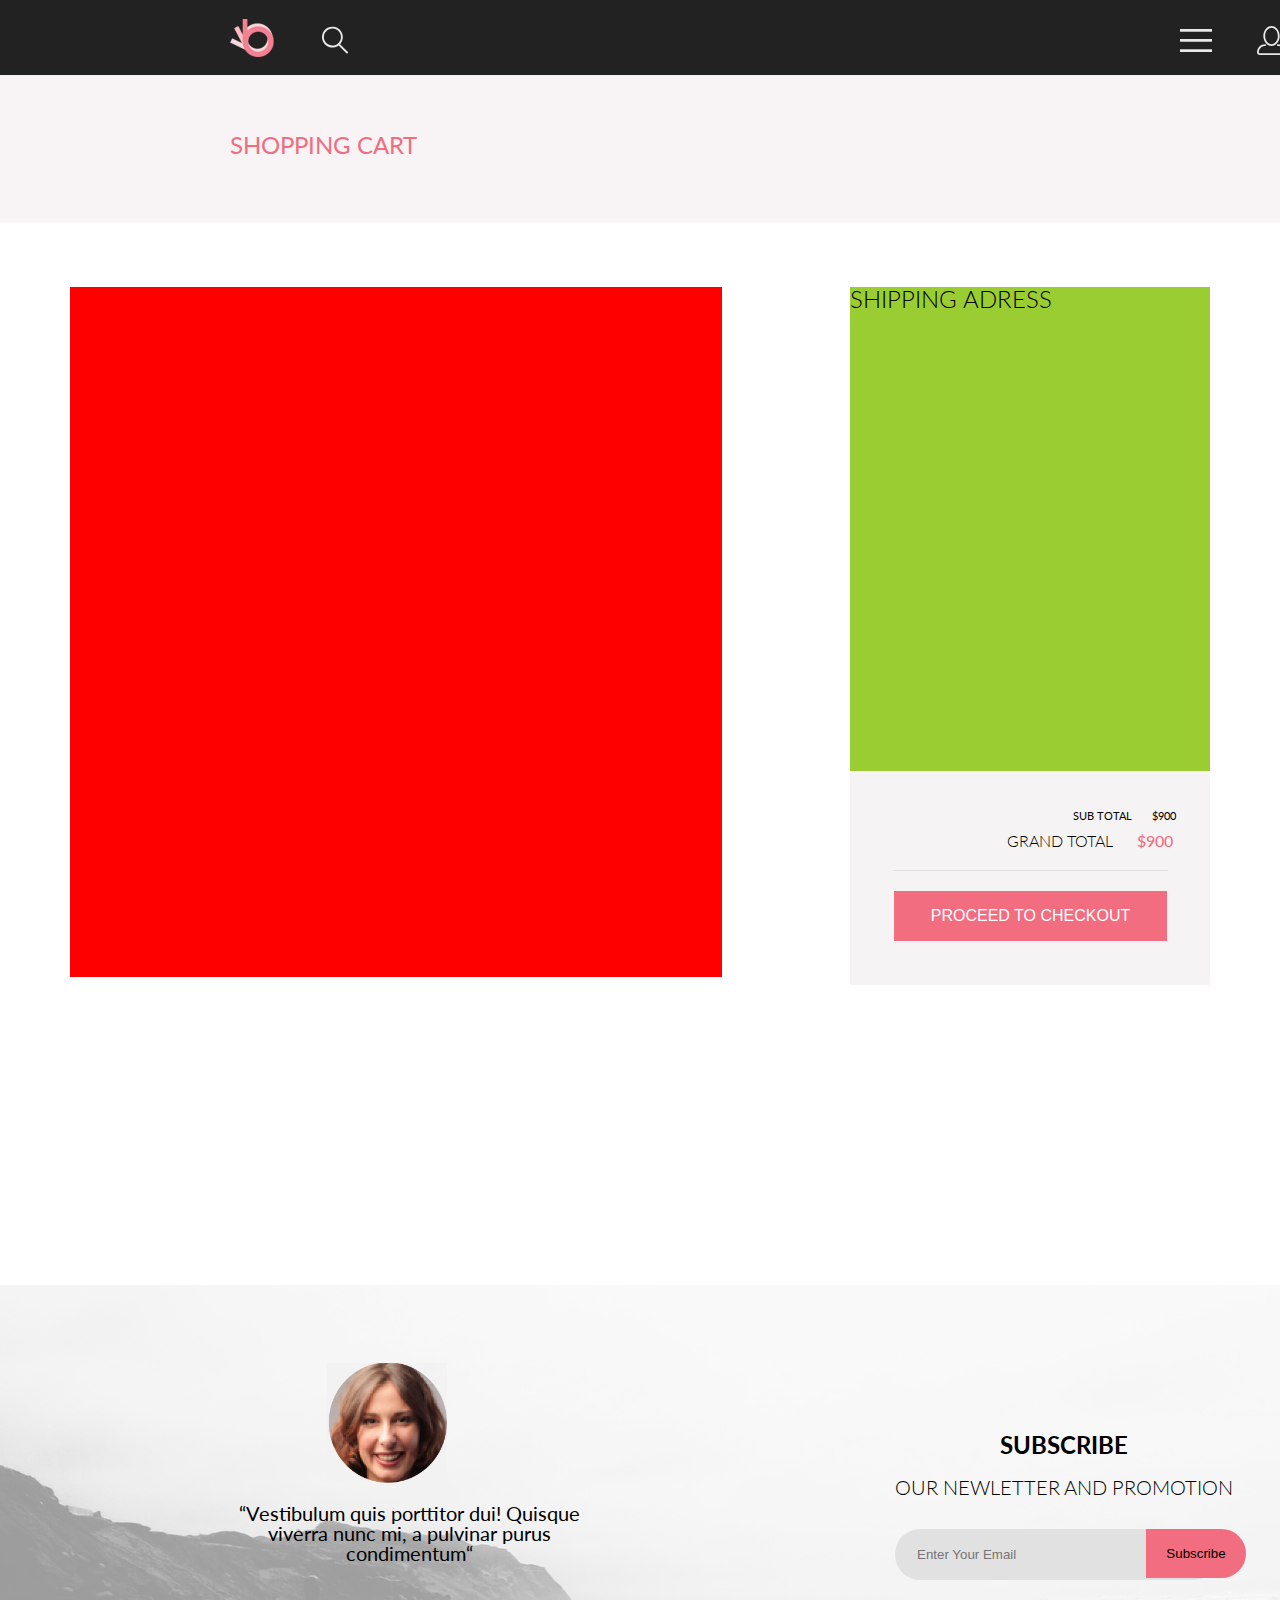
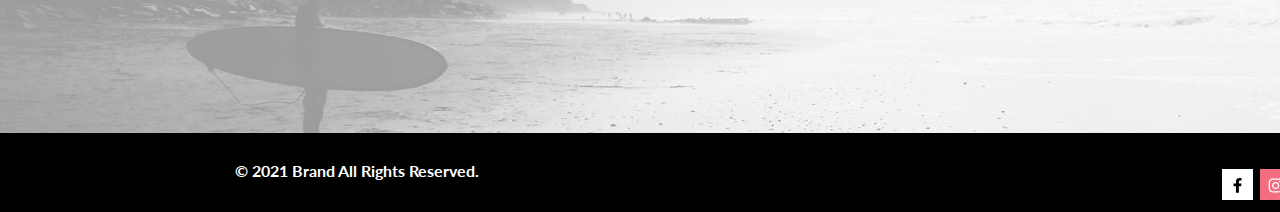
==== cart.html @ e14abff4 "добавила домашнее задание к 3 уроку" ====
<!DOCTYPE html>
<html lang="en">
<head>
    <meta charset="UTF-8">
    <meta name="viewport" content="width=device-width, initial-scale=1.0">
    <title>Cart.html</title>
    <link rel="stylesheet" href="css/style.css">
    <link rel="stylesheet" href="css/reset.css">
    
    <link rel="preconnect" href="https://fonts.gstatic.com">
    <link href="https://fonts.googleapis.com/css2?family=Lato:wght@300;400;700&display=swap" rel="stylesheet">

</head>

<body>
    <header class="header">
       <div id="circle"><p class="circle_number">5</p></div> 
       <div class="container header_container">  
        
           <div class="logo_header_wrp">    
           <img src="img/logo.svg" alt="logo" width="44" height="38" class="header_logo">
   
       
           <button class="header_button">
               <svg width="27" height="29" viewBox="0 0 27 28" fill="none" xmlns="http://www.w3.org/2000/svg">
               <path d="M19.0596 17.6259C20.6713 15.8658 21.6282 13.6048 21.7698 11.2225C21.9113 8.84018 21.2288 6.48173 19.8369 4.54318C18.445 2.60463 16.4285 1.20404 14.126 0.576619C11.8234 -0.0508009 9.3751 0.13316 7.19217 1.09761C5.00923 2.06205 3.22463 3.74825 2.13804 5.87302C1.05145 7.9978 0.729054 10.4318 1.225 12.7661C1.72094 15.1005 3.00501 17.1932 4.86158 18.6927C6.71814 20.1922 9.03413 21.0072 11.4206 21.0009C13.673 21.004 15.8645 20.27 17.6606 18.9109L25.4086 26.7179C25.4941 26.807 25.5965 26.8781 25.7099 26.927C25.8232 26.9759 25.9452 27.0017 26.0686 27.0029C26.1923 27.0033 26.3148 26.9782 26.4283 26.9292C26.5419 26.8801 26.6441 26.8082 26.7286 26.7179C26.9025 26.537 26.9997 26.2958 26.9997 26.0449C26.9997 25.794 26.9025 25.5528 26.7286 25.3719L19.0596 17.6259ZM2.88662 10.5009C2.89946 8.81563 3.41094 7.17187 4.35659 5.77685C5.30224 4.38183 6.63972 3.29801 8.20044 2.662C9.76115 2.02599 11.4752 1.86627 13.1266 2.20298C14.7779 2.53969 16.2926 3.35775 17.4797 4.55404C18.6668 5.75033 19.4732 7.27129 19.7972 8.92519C20.1212 10.5791 19.9483 12.2919 19.3002 13.8476C18.6522 15.4034 17.5581 16.7325 16.1559 17.6674C14.7536 18.6023 13.1059 19.1011 11.4206 19.1009C9.14916 19.0901 6.97482 18.1784 5.37484 16.566C3.77486 14.9537 2.87998 12.7724 2.88662 10.5009Z" fill="#E8E8E8"/>
               </svg>
           </button>
       </div>
           <ul class="header_menu_list">
               <li class="header_menu_item"><button class="header_button"><svg width="32" height="29" viewBox="0 0 32 23" fill="none" xmlns="http://www.w3.org/2000/svg">
                   <path d="M0 23V20.31H32V23H0ZM0 12.76V10.07H32V12.76H0ZM0 2.69V0H32V2.69H0Z" fill="#E8E8E8"/ >
                   </svg>
               </button></li>
               
               <li class="header_menu_item"><button class="header_button"><svg width="29" height="29" viewBox="0 0 29 29" fill="none" xmlns="http://www.w3.org/2000/svg">
                                 
                   <path d="M14.5 19.937C19 19.937 22.656 15.464 22.656 9.968C22.656 4.472 19 0 14.5 0C13.3631 0.0217413 12.2463 0.303398 11.2351 0.823397C10.2239 1.34339 9.34507 2.08794 8.66602 3C7.12663 4.99573 6.30819 7.45381 6.34399 9.974C6.34399 15.465 10 19.937 14.5 19.937ZM14.5 1.813C18 1.813 20.844 5.472 20.844 9.969C20.844 14.466 17.998 18.125 14.5 18.125C11.002 18.125 8.15603 14.465 8.15503 9.969C8.15403 5.473 11 1.813 14.5 1.813ZM20.844 18.125C20.6036 18.125 20.373 18.2205 20.203 18.3905C20.033 18.5605 19.9375 18.7911 19.9375 19.0315C19.9375 19.2719 20.033 19.5025 20.203 19.6725C20.373 19.8425 20.6036 19.938 20.844 19.938C22.526 19.9399 24.1386 20.6088 25.3279 21.7982C26.5172 22.9875 27.1861 24.6 27.188 26.282C27.1875 26.5221 27.0918 26.7523 26.922 26.9221C26.7522 27.0918 26.5221 27.1875 26.282 27.188H2.71997C2.47985 27.1875 2.24975 27.0918 2.07996 26.9221C1.91016 26.7523 1.81449 26.5221 1.81396 26.282C1.81608 24.6001 2.48517 22.9877 3.67444 21.7985C4.86371 20.6092 6.47608 19.9401 8.15796 19.938C8.39824 19.938 8.62868 19.8425 8.79858 19.6726C8.96849 19.5027 9.06396 19.2723 9.06396 19.032C9.06396 18.7917 8.96849 18.5613 8.79858 18.3914C8.62868 18.2215 8.39824 18.126 8.15796 18.126C5.99541 18.1279 3.92201 18.9875 2.39258 20.5164C0.863144 22.0453 0.00264777 24.1185 0 26.281C0.000794067 27.0019 0.287502 27.693 0.797241 28.2027C1.30698 28.7125 1.99811 28.9992 2.71899 29H26.282C27.0027 28.9989 27.6936 28.7121 28.2031 28.2024C28.7126 27.6927 28.9992 27.0017 29 26.281C28.9974 24.1187 28.1372 22.0457 26.6083 20.5168C25.0793 18.9878 23.0063 18.1276 20.844 18.125Z" fill="#E8E8E8"/>
                   </svg>
               </button></li>
               
               <li class="header_menu_item"><button class="header_button"><svg width="33" height="29" viewBox="0 0 33 29" fill="none" xmlns="http://www.w3.org/2000/svg">
                   <path d="M27.199 29C26.5512 28.9738 25.9396 28.6948 25.4952 28.2227C25.0509 27.7506 24.8094 27.1232 24.8225 26.475C24.8356 25.8269 25.1023 25.2097 25.5653 24.7559C26.0283 24.3022 26.6508 24.048 27.2991 24.048C27.9474 24.048 28.5697 24.3022 29.0327 24.7559C29.4957 25.2097 29.7624 25.8269 29.7755 26.475C29.7886 27.1232 29.5471 27.7506 29.1028 28.2227C28.6585 28.6948 28.0468 28.9738 27.399 29H27.199ZM7.75098 26.32C7.75098 25.79 7.90815 25.2718 8.20264 24.8311C8.49712 24.3904 8.91569 24.0469 9.4054 23.844C9.8951 23.6412 10.434 23.5881 10.9539 23.6915C11.4737 23.7949 11.9512 24.0502 12.326 24.425C12.7009 24.7998 12.9562 25.2773 13.0596 25.7972C13.163 26.317 13.1098 26.8559 12.907 27.3456C12.7041 27.8353 12.3606 28.2539 11.9199 28.5483C11.4792 28.8428 10.9611 29 10.431 29C10.0789 29.0003 9.73017 28.9311 9.40479 28.7966C9.0794 28.662 8.78374 28.4646 8.53467 28.2158C8.28559 27.9669 8.08805 27.6713 7.95325 27.3461C7.81844 27.0208 7.74902 26.6721 7.74902 26.32H7.75098ZM11.551 20.686C11.2916 20.6868 11.039 20.6024 10.8322 20.4457C10.6253 20.2891 10.4756 20.0689 10.406 19.819L5.573 2.36401H2.18005C1.86657 2.36401 1.56591 2.23947 1.34424 2.01781C1.12257 1.79614 0.998047 1.49549 0.998047 1.18201C0.998047 0.868519 1.12257 0.567873 1.34424 0.346205C1.56591 0.124537 1.86657 5.81268e-06 2.18005 5.81268e-06H6.46106C6.72055 -0.00080736 6.97309 0.0837201 7.17981 0.240568C7.38653 0.397416 7.53589 0.617884 7.60498 0.868006L12.438 18.323H25.616L29.999 8.27501H15.399C15.2409 8.27961 15.0834 8.25242 14.9359 8.19507C14.7884 8.13771 14.6539 8.05134 14.5404 7.94108C14.4269 7.83082 14.3366 7.69891 14.275 7.55315C14.2134 7.40739 14.1816 7.25075 14.1816 7.0925C14.1816 6.93426 14.2134 6.77762 14.275 6.63186C14.3366 6.4861 14.4269 6.35419 14.5404 6.24393C14.6539 6.13367 14.7884 6.0473 14.9359 5.98994C15.0834 5.93259 15.2409 5.90541 15.399 5.91001H31.812C32.0077 5.90996 32.2003 5.95866 32.3724 6.05172C32.5446 6.14478 32.6908 6.27926 32.798 6.44301C32.9058 6.60729 32.9714 6.79569 32.9889 6.99145C33.0063 7.18721 32.9752 7.38424 32.8981 7.565L27.493 19.977C27.4007 20.1876 27.249 20.3668 27.0565 20.4927C26.864 20.6186 26.6391 20.6858 26.4091 20.686H11.551Z" fill="#E8E8E8"/>
                   </svg>
               </button></li>
           </ul>        
        </header>
        
        <main>
            <selection >
                
                <div class="registration_title container">
                   <h1 class="registration-title_text container">shopping cart</h1>
               </div>
               
           </selection>

           <selection class="container">
               
            <div class="container_block container">
                <div class="container-block_information">
                    <h1 class="registration-block-information_title">shipping adress</h1>

                    <div class="container-block-information_cart">
                        <h1 class="container-block-information-cart_text">sub total<span class="container-block-information-cart_text-space">$900</span></h1>
                        <h1 class="container-block-information-cart_sec-text">GRAND TOTAL <span class="container-block-information-cart_sec-text-span container-block-information-cart_text-space">$900</span></h1>
                        <div class="container-block-information-cart_line"></div>
                        <a href="#"><button type="button" class="ontainer-block-information-cart_button" >proceed to checkout</button></a>
                    </div>
                </div>

                <div class="container-block_carts">

                </div>
            </div>

            



        
           </selection>
        </main>

        <footer class="footer container">
            <div class="footer-back"></div>
                <img src="img/women.png.png" width="120" height="120"class="footer-back_img">
                <h1 class="footer-back_text">“Vestibulum quis porttitor dui! Quisque<br>viverra nunc mi, a pulvinar purus<br>condimentum“</h1>
                <p class="footer-back_sub">SUBSCRIBE<br><span class="footer-back_sub-span">OUR NEWLETTER AND PROMOTION</span></p>
                            <div class="e-mail_button">
                                <form id="e-mail">
                                    <p><input type="e-mail" placeholder="Enter Your Email" name="e-mail"></p>
                                </form>
                                <p><button type="submit" form="e-mail">Subscribe</button></p>
                                </div>
           
            </div>
            <div class="footer-back_bottom">
                <h1 class="copyright">© 2021 Brand All Rights Reserved.</h1>
                
            <ul class="icons-footer">
                <li class="square-white">
                    <svg width="15" height="15" viewBox="0 0 9 15" fill="none" xmlns="http://www.w3.org/2000/svg">
                    <path d="M8.08836 8.28L8.50686 5.61602H5.89022V3.88729C5.89022 3.15847 6.25574 2.44806 7.42765 2.44806H8.61722V0.179975C8.61722 0.179975 7.53772 0 6.50561 0C4.35073 0 2.9422 1.27593 2.9422 3.5857V5.61602H0.546875V8.28H2.9422V14.72H5.89022V8.28H8.08836Z" fill="black"/>
                    </svg>
                </li>
    
                <li class="square-pink">
                    <svg width="15" height="15" viewBox="0 0 16 15" fill="none" xmlns="http://www.w3.org/2000/svg">
                        <path d="M8.13897 3.68159C6.02383 3.68159 4.31774 5.38491 4.31774 7.49663C4.31774 9.60835 6.02383 11.3117 8.13897 11.3117C10.2541 11.3117 11.9602 9.60835 11.9602 7.49663C11.9602 5.38491 10.2541 3.68159 8.13897 3.68159ZM8.13897 9.9769C6.77211 9.9769 5.65467 8.8646 5.65467 7.49663C5.65467 6.12866 6.76878 5.01636 8.13897 5.01636C9.50915 5.01636 10.6233 6.12866 10.6233 7.49663C10.6233 8.8646 9.50583 9.9769 8.13897 9.9769ZM13.0078 3.52554C13.0078 4.02026 12.6087 4.41538 12.1165 4.41538C11.621 4.41538 11.2252 4.01694 11.2252 3.52554C11.2252 3.03413 11.6243 2.63569 12.1165 2.63569C12.6087 2.63569 13.0078 3.03413 13.0078 3.52554ZM15.5386 4.42866C15.4821 3.23667 15.2094 2.18081 14.3347 1.31089C13.4634 0.440967 12.4058 0.168701 11.2119 0.108936C9.9814 0.039209 6.29321 0.039209 5.0627 0.108936C3.8721 0.165381 2.81453 0.437646 1.93987 1.30757C1.06522 2.17749 0.795836 3.23335 0.735973 4.42534C0.666134 5.65386 0.666134 9.33608 0.735973 10.5646C0.79251 11.7566 1.06522 12.8124 1.93987 13.6824C2.81453 14.5523 3.86878 14.8246 5.0627 14.8843C6.29321 14.9541 9.9814 14.9541 11.2119 14.8843C12.4058 14.8279 13.4634 14.5556 14.3347 13.6824C15.2061 12.8124 15.4788 11.7566 15.5386 10.5646C15.6085 9.33608 15.6085 5.65718 15.5386 4.42866ZM13.949 11.8828C13.6895 12.5335 13.1874 13.0349 12.5322 13.2972C11.5511 13.6857 9.22314 13.596 8.13897 13.596C7.05479 13.596 4.72348 13.6824 3.74573 13.2972C3.09389 13.0382 2.59171 12.5369 2.32898 11.8828C1.93987 10.9033 2.02967 8.57905 2.02967 7.49663C2.02967 6.41421 1.9432 4.08667 2.32898 3.1105C2.58838 2.45972 3.09056 1.95835 3.74573 1.69604C4.7268 1.30757 7.05479 1.39722 8.13897 1.39722C9.22314 1.39722 11.5545 1.31089 12.5322 1.69604C13.184 1.95503 13.6862 2.4564 13.949 3.1105C14.3381 4.08999 14.2483 6.41421 14.2483 7.49663C14.2483 8.57905 14.3381 10.9066 13.949 11.8828Z" fill="white"/>
                        </svg>
                </li>                    
    
                <li class="square-white">
                    <svg width="15" height="15" viewBox="0 0 13 16" fill="none" xmlns="http://www.w3.org/2000/svg">
                        <path d="M6.74032 0.203125C3.55564 0.203125 0.408203 2.34063 0.408203 5.8C0.408203 8 1.63738 9.25 2.38233 9.25C2.68963 9.25 2.86655 8.3875 2.86655 8.14375C2.86655 7.85313 2.13091 7.23438 2.13091 6.025C2.13091 3.5125 4.03055 1.73125 6.4889 1.73125C8.60271 1.73125 10.1671 2.94062 10.1671 5.1625C10.1671 6.82187 9.50597 9.93437 7.36422 9.93437C6.59133 9.93437 5.93018 9.37187 5.93018 8.56563C5.93018 7.38438 6.74963 6.24062 6.74963 5.02187C6.74963 2.95312 3.835 3.32812 3.835 5.82812C3.835 6.35313 3.90018 6.93437 4.13298 7.4125C3.70463 9.26875 2.82931 12.0344 2.82931 13.9469C2.82931 14.5375 2.91311 15.1188 2.96899 15.7094C3.07452 15.8281 3.02175 15.8156 3.18316 15.7563C4.74757 13.6 4.69169 13.1781 5.3994 10.3562C5.78119 11.0875 6.76826 11.4812 7.55046 11.4812C10.8469 11.4812 12.3275 8.24688 12.3275 5.33125C12.3275 2.22813 9.66427 0.203125 6.74032 0.203125Z" fill="black"/>
                        </svg>                   
                </li>
    
    
                <li class="square-white">
                    <svg width="15" height="15" viewBox="0 0 17 14" fill="none" xmlns="http://www.w3.org/2000/svg">
                        <path d="M14.417 3.74052C14.427 3.88264 14.427 4.0248 14.427 4.16692C14.427 8.50192 11.1498 13.4969 5.15986 13.4969C3.31448 13.4969 1.60022 12.9588 0.158203 12.0248C0.420396 12.0552 0.67247 12.0654 0.944752 12.0654C2.46741 12.0654 3.8691 11.5476 4.98843 10.6644C3.5565 10.6339 2.3565 9.68977 1.94305 8.39027C2.14475 8.4207 2.34642 8.44102 2.5582 8.44102C2.85063 8.44102 3.14308 8.40039 3.41533 8.32936C1.92291 8.02477 0.803551 6.70498 0.803551 5.11108V5.07048C1.23715 5.31414 1.74139 5.46642 2.2758 5.4867C1.39849 4.89786 0.823727 3.8928 0.823727 2.75573C0.823727 2.14661 0.985041 1.58823 1.26741 1.10092C2.87077 3.09077 5.28086 4.39023 7.98334 4.53239C7.93293 4.28873 7.90266 4.03495 7.90266 3.78114C7.90266 1.97402 9.35477 0.501953 11.1598 0.501953C12.0976 0.501953 12.9446 0.897891 13.5396 1.53748C14.2757 1.39536 14.9816 1.12123 15.6068 0.745609C15.3648 1.50705 14.8505 2.14664 14.1749 2.5527C14.8304 2.48167 15.4657 2.29889 16.0505 2.04511C15.6069 2.69483 15.0522 3.27348 14.417 3.74052Z" fill="black"/>
                        </svg>                    
                </li>
    
            </ul>
    
    
                </li>
    </div>
    </div>
    
    
    
        </footer>
    </body>
    </html>
---- css/style.css ----
body {
    font-family: 'Lato', 'Arial', sans-serif;
}

main {
    font-family: 'Lato', 'Arial', sans-serif;
}

.header {
    background-color: #222222;
    height: 75px;
    width: 1600px;
    position: relative;
    margin: 0 auto;
}

.header_menu_list,
.logo_header_wrp {
    display: flex;
    align-items: center;

}

#circle {
        width: 19px;
        height: 19px;
        border-radius: 25px;
        background: #F16D7F;
        position: absolute;
        margin-left: 1357px;
        margin-top: 19px;
}

.circle_number {
    color: white;
    text-align: center;
    font-size: 12px;
    margin-top: 4px;
}

.header_container {
    height: 100%;
    display: flex;
    align-items: center;
    justify-content: space-between;
}

.container {
    width: 1140px;
    margin: 0 auto;
}

.container-2 {
    width: 1600px;
    margin: 0 auto;
    position: relative;
}

.header_button {
    background-color: transparent;
    border: none;
    padding-top: 10px;
}

.header_button:hover path { 
    fill: #6F6E6E;
}

button:active, button:focus {
    outline: none;
  }
  button::-moz-focus-inner {
    border: 0;
  }

.header_logo {
    margin-right: 41px;;
}
.header_menu_item:not(:last-child) {
    margin-right: 33px;
}

.header_navigation {
    position: absolute;
    background-color: #FFFFFF;
    width: 232px;
    height: 764px;
    margin-top: 840px;
    margin-left: 1138px;
    z-index: 1;
}

.close {
    position: absolute;
    margin-left: 190px;
    margin-top: 16px;
    width: 12px;
    height: 12px;
    opacity: 0.3;
    }
    .close:hover {
    opacity: 1;
    }
    .close:before, .close:after {
    position: absolute;
    left: 15px;
    content: ' ';
    height: 12px;
    width: 2px;
    background-color: #333;
    }
    .close:before {
    transform: rotate(45deg);
    }
    .close:after {
    transform: rotate(-45deg);
    }

.header_navigation_title {
    font-weight: 700;
    font-size: 14px;
    text-transform: uppercase;
    color: #000000;
    margin-left: 34px;
    margin-top: 37px;
}

.header_navigation_item {
  
}

.header_navigation_item-title {
    font-weight: 400;
    font-size: 14px;
    text-transform: uppercase;
    color: #F16D7F;  
    margin-left: 34px;
    margin-top: 24px;
}

.header_navigation_item-title:hover {
    color: #c4293e ;
    font-weight: bold;
}

.header_navigation_sub_list-item {
    font-weight: 400;
    font-size: 14px;
    text-transform: none;
    color:  #6F6E6E;
    margin-left: 55px;
    margin-top: 11px;
}

.header_navigation_sub_list-item:hover {
    color: #000000 ;
    font-weight: bold;
}


.name {
    display: flex;
}

.name__header {
    font-size: 48px;
    font-style: normal;
    font-weight: 900;
    line-height: 58px;
    text-transform: uppercase;
}

.name__content {
    background-color: #F1E4E6;
    width: 100%;
    padding-top: 335px;
    padding-left: 64px;
    position: relative;
}

.name__header {
    position: relative;
    padding: 0 0 0 28px;
    font-size: ;
}

.name__header::before{
    position: absolute;
    content: '';
    width: 12px;
    height: 100%;
    background-color: #F1E4E6;
    left: -12px;
}

.name__header{
    font-size: 48px;
    font-style: normal;
    font-weight: 900;
    line-height: 58px;
    letter-spacing: 0em;
    text-align: left;
}

.name__header-span {
    font-size: 37px;
    font-style: normal;
    font-weight: 700;
    line-height: 44px;
    letter-spacing: 0em;
    text-align: left;
}

.name__header-span_pink{
    font-size: 37px;
    font-style: normal;
    font-weight: 700;
    line-height: 44px;
    letter-spacing: 0em;
    text-align: left;
    color: #F16D7F;
}

.band {
    position: absolute;
    background: #F16D7F;
    height: 92px;
    width: 12px;
    margin-left: 854px;
    margin-top: 345px;

}

.selection_2_index {
    display: flex;
    margin-left: 240px;
    margin-right: 240px;
    margin-top: 63px;
    position: relative;
}

.selection_2_index_table {
    display: flex;
    justify-content: space-between;
    flex-wrap: wrap;
    line-height:  60px;
}

.selection_3_text {
    margin-top: 97px;
    line-height: 42px;
    text-align: center;
}

.fetured_items {
    font-weight: 400;
    font-size: 30px;
}

.fetured_items_text {
    font-weight: 400;
    font-size: 14px; 
}

.selection_3_table-1 {
    border: none;
    width: 360px;
    height: 581px;
    background-color: #F8F8F8;
    margin-bottom: 30px;
}


.selection_3_index {
    display: flex;
    justify-content: center;
    margin-left: 240px;
    margin-right: 240px;
    margin-top: 0px;
    position: relative;
}

.selection_4_index {
   height: 800px;
    display: flex;
    margin-left: 240px;
    margin-right: 240px;
    margin-top: 63px;
    flex-wrap: wrap;
    display: flex;
    list-style-type: none;
    justify-content: space-between;
    position: relative;
}

.text_ellery {
    padding-top: 20px;
    margin-top: 30px;
    margin-left: 18px;
    font-weight: bold;
    font-size: 13px;
    text-transform: uppercase;
}

.text_know {
    margin-top: 12px;
    margin-left: 18px;
    font-weight: 300;
    font-size: 14px;
   
}

.text_coste {
    margin-top: 18px;
    margin-left: 18px;
    font-weight: 400;
    font-size: 16px;
    color: #F16D7F;
}


.button_browse {
    display: flex;
    justify-content: center;
    width: 211px;
    height: 47px;
    border: 1px solid #FF6A6A ;
    color: #F26376;
    text-align: center;
    background-color: white;
}

.button_browse:hover {
    background-color: #F16D7F;
    color: white;
}

.button_browse-div {
margin-left: 450px;
margin-top: 48px;
}


.item{
    display:block;
    position: relative;
    }
    
    .item .bg{
    position:absolute;
    background: rgba(33, 22, 22, 0.7);
    width: 360px;
    height: 260px;
    transition: .3s;
    margin-top: -285px;
    }

    .item_bottom{
        display:block;
        position: relative;
        }
        
    .item_bottom .bg_bottom{
        position:absolute;
        background: rgba(33, 22, 22, 0.7);
        width: 1140px;
        height: 180px;
        transition: .3s;
        margin-top: -205px;
        }
       
    .item_text {
        font-weight: 400;
        font-size: 16px;
        text-align: center;
        vertical-align: middle;
        color: white;  
        margin-top: 105px;
        line-height: 32px;
        text-transform: uppercase;
    }

    .item_text_bottom {
        font-weight: 400;
        font-size: 16px;
        text-align: center;
        vertical-align: middle;
        color: white;  
        margin-top: 50px;
        line-height: 32px;
        text-transform: uppercase;
    }

    .item_text-span {
        font-weight: 700;
        font-size: 29px;
        text-align: center;
        color: #F16D7F;  
        text-transform: uppercase;
    }




    .selection_2_index_img {
        position: relative;
    }

    .selection-icons{
        position: relative;
        width: 1600px;
        height: 341px;
        background-color: #222224;
        margin-top: 620px;
        list-style-type: none;
        display: inline-block;
    }

    .selection-icons-container_item {
        width: 360px;
        height: 135px;

    }

.selection-icons_ul {
    display: flex;
    justify-content: space-between;
    flex-wrap: wrap;
    margin-top: 103px;
    margin-right: 230px;
    text-align: center;
}

.selection-icons-container_item-title {
    font-size: 20px;
    font-weight: 400;
    color: white;
    text-align: center;
    margin-top: 23px;
}
    
.selection-icons-container_item-text {
    font-size: 14px;
    font-weight: 300;
    color: #FBFBFB ;
    text-align: center;
    margin-top: 16px;
}

.footer {
    width: 1600px;
    height: 448px;
 
}
 
.footer-back {
    width: 1600px;
    height: 448px;
    background-image: url(../img/Layer.jpg);
    opacity: 0.4;
    position: relative;
}

.footer-back_bottom {
    width: 1600px;
    height: 79px;
    background-color: black;
    position:absolute

}

.copyright {
    color: white ;
    position: relative;
    margin-top: 30px;
    margin-left: 235px;
  
}

.square-white {
    width: 31px;
    height: 22px;
    background: white;
    text-align: center;
    vertical-align: middle;
    padding-top: 9px;
}

.square-pink {
    width: 31px;
    height: 22px;
    background: #F16D7F;
    text-align: center;
    padding-top: 9px;
    

}

.icons-footer {
    display: flex;
    justify-content: space-between;
    width: 145px;
    margin-top: -10px;
    margin-left: 1222px;
    position: relative;
}


.footer-back_img {
    margin-top: 86px;
    margin-left: 327px;

    position: absolute;
}

.footer-back_text {
    font-weight: 400px;
    font-size: 20px;
    width: 359px;
    text-align: center;
    margin-left: 230px;
    margin-top: 15px;
    
}

.item_footer{
    display:block;
    position: relative;
    }
    
    .item_footer .bg_footer{
    position:absolute;
    width: 360px;
    height: 260px;
    transition: .3s;
    margin-top: -285px;
    }

    .footer-back_img {
        position: absolute;
        margin-top: -370px;
    }

   .footer-back_text {
       color: black;
       position: absolute;
       margin-top: -230px;
       font-weight: 400;
       font-size: 20px;
   }

   .footer-back_sub {
       font-size: 24px;
        text-transform: uppercase;
        color: black;
        font-weight: bold;
        text-align: center;
        position: absolute;
        margin-top: -300px;
        margin-left: 1000px;
   }

   .footer-back_sub-span {
    font-size: 20px;
    text-transform: uppercase;
    color: black;
    font-weight: 300;
    text-align: center;
    position: absolute;
    width: 500px;
    margin-left: -250px;
    margin-top: 20px;
   }

   .button_add  {
       width: 138px;
       height: 43px;
       border: 1px solid red;
       font-size:400px;
       font-size: 14px;
       color: red;
       text-align: center;
   }

   .registration_title {
       width: 1600px;
       height: 148px;
       background-color:#F8F3F4;
       position: relative;
       
       
       
   }

   .registration-title_text {
       font-weight: 400;
       font-size: 24px;
       color: #F16D7F;
       text-transform: uppercase;
      padding-top: 58px;
       
   }

   .registration-block {
       width: 1600px;
       height: 675px;
       background-color:  white;
       position: relative;
   }

   .registration-block_list{
    margin-top: 21px;
    list-style: none;
    font-weight: 300;
    font-size: 24px;
    color: black;
    line-height: 40px;

}
.registration-block_list > li{
    padding-left: 20px;
    position: relative;
    margin: 10px;
}
.registration-block_list > li:before{
    content: '✔';
    position: absolute; top: 0; left: 0;
    color: black;
}

.registration-block_title {
    font-weight: 300;
    font-size: 24px;
    color: black;
    text-transform: uppercase;
    
}

.registration-block {
    margin-top: 64px;
    width: 1140px;
}

.registration-block_text {
    font-weight: 300;
    font-size: 24px;
    color: black;
    margin-top: 22px;
}

    
.registration-block_form {
    float:left;
    width:360px;
    }

    .registration-block_information {
    float:right;
    width:652px;
    }

    
    
    .registration-block-form_button {
        height: 50px;
        width: 167px;
        background-color: #F16D7F;
        text-align: center;
        font-size: 14px;
        text-transform: uppercase;
        font-weight: 400;
        border: none;
        position: relative;
        overflow: hidden;
        color: white;
        margin-top: 39px;
    }
.arrow {
    display: none;
    position: absolute;
    margin-top: -35px;
    margin-left: 130px;;
    color: white;
    font-size: 18px;
    font-weight: 300;
}
    .registration-block-form_button:hover + .arrow { 
        display: block;}






        .index-selection_photos {
            position:relative;
            width:360px;

          }
          
          .index-selection_photos:hover .button-add {
            display: block;
          }

          .index-selection_photos:hover .index-selection_img {
              filter: contrast(20%);
              
          }
          
          .index-selection_img {
            width:100%;
            height:300px;
            display: block;
          
          }
          
          .index-selection_img:hover .button_add {
              display: block;
          }
          
          .button_add-div {
            background-color:transparent;
                      opacity: 1;
                      width: 120px;
                      height:30px;
                      background-color:transparent;
                      border:1px solid white;
                      font-weight: 400;
                      font-size:14px;
                      line-height: 17px;
                      color:white;
                      width: 138px;
                      height:43px;
          }

          
          .button_add { 
            width: 120px;
            height:30px;
            opacity: 0;
            -webkit-background-size: cover;
            background-size: cover;
            background-repeat: no-repeat;
            background-position: center;
            border: none;
            background-color: transparent;
            position: absolute;
            top: 45%;
            
          }
          
          .index-selection_photos:hover .button_add {
            background-color:transparent;
            border:1px solid white;
            font-weight: 400;
            font-size:14px;
            line-height: 17px;
            width: 138px;
            height:43px;
            margin-top: -60px;
            margin-left: 100px;
            opacity: 1;
          }

          .button_add:hover .index-selection_photos {
              filter: contrast(20%);
          }

          
          
          .index-selection_img:hover {
              filter: contrast(20%);
          }
          
          .index-selection-img_text {
            width:360px;
            background-color:#F8F8F8;
            position:relative;
            margin-top:120px;
            margin-bottom: 30px;
            height: 162px;
          }


          .container_block {
              width: 1600px;
              height: 998px;
              background-color: white;
              position: relative;
          }

          .container-block_information {
              background-color: yellowgreen;
              width: 360px;
              height: 690px;
              float:right;
              
          }

          .container-block_carts {
              background-color: red;
              width: 652px;
              height: 690px;
          }

          .container_block {
            margin-top: 64px;
            width: 1140px;
            position: relative;

          }

          .registration-block-information_title {
            font-weight: 300;
            font-size: 24px;
            color: black;
            text-transform: uppercase;
          }
         
         .container-block-information_cart {
            background-color: #F5F3F3;
            position:absolute;
            width: 360px;
            height: 214px;
            bottom: 300px;
         }

         .container-block-information-cart_line {
             width: 275px;
             height: 1px;
             background-color: #E2E2E2;
             margin-left: 43px;
             position: absolute;
             margin-top: 21px;
         }
          
        .ontainer-block-information-cart_button {
            width: 273px;
            height: 50px;
            background-color: #F16D7F;
            font-weight: 300px;
            color: white;
            text-transform: uppercase;
            font-size: 16px;
            border: none;
            margin-left: 44px;
            margin-top: 42px;
        }

        .container-block-information-cart_text {
            font-weight: 400;
            font-size: 11px;
            color: black;
            text-transform: uppercase;
            margin-top: 39px;
            text-align: right;
            position: relative;
            margin-right: 34px;
            
        }

        .container-block-information-cart_sec-text-span {
            font-weight: 500;
            color: #F16D7F;
        }

        .container-block-information-cart_sec-text {
            font-weight: 300;
            font-size: 16px;
            color: black;
            text-transform: uppercase;
            margin-top: 12px;
            text-align: right;
            position: relative;
            margin-right: 37px;
            
        }

        .container-block-information-cart_text-space {
            margin-left: 20px;
        }
          
        input[type="e-mail"] {
            width:300px;
            height:49px;
             background-color:#E1E1E1;
            border-radius:25px;
            border:none;
            position:absolute;
            z-index:1;
          }
          
          input[placeholder="Enter Your Email"] {
            padding-left: 22px;
          }

          
          input, 
          input:active, 
          input:focus {
    outline: none;
}

          button[type="submit"] {
            width:100px;
            height:49px;
            border-radius: 0 25px 25px 0;
            border:none;
            background-color:#F16D7F;
            position:absolute;
            margin-left:251px;
            z-index:1;
            
          }

         
         .e-mail_button {
              margin-left: 895px;
              margin-top: -204px;
              position:absolute;
          }
          
          input[type="name"]{
              width: 360px;
              height:45px;
              margin-top: 20px;
              border: 1px solid #A4A4A4;
          }

          input[type="radio"] {
            display: none;
          }

          .checkbox-gender {
              display: flex;
              width:150px;
              justify-content: space-between;
              margin-top: 31px;
              margin-left: 27px;
          }
          .label-radio{
              position: relative;
          }

          .label-radio::before{
              width: 17px;
              height: 17px;
              border: 1px solid #A4A4A4;
              content: '';
              position: absolute;
              left: -27px;
              border-radius: 50%;
          }

          input[type="radio"]:checked+.label-radio::before{
              background:  #F16D7F;
          }

        




          .registration-block-form_title {
          
          font-weight: 300;
          font-size: 16px;
          color: black;
          line-height: 40px;
        }

          .registration-block-form_title-log {
            margin-top: 33px;
            font-weight: 300;
            font-size: 16px;
            color: black;
            line-height: 40px;
          }

          input[type="password"]{
            width: 360px;
            height:45px;
            margin-top: 20px;
        }

         input[type="password"]{
            width: 360px;
            height:45px;
            margin-top: 20px;
            border: 1px solid #A4A4A4;
        }

        .registration-ps {
            color: #B1B1B1;
            font-weight: 300;
            font-size: 13px;
            margin-top: 15px;

        }
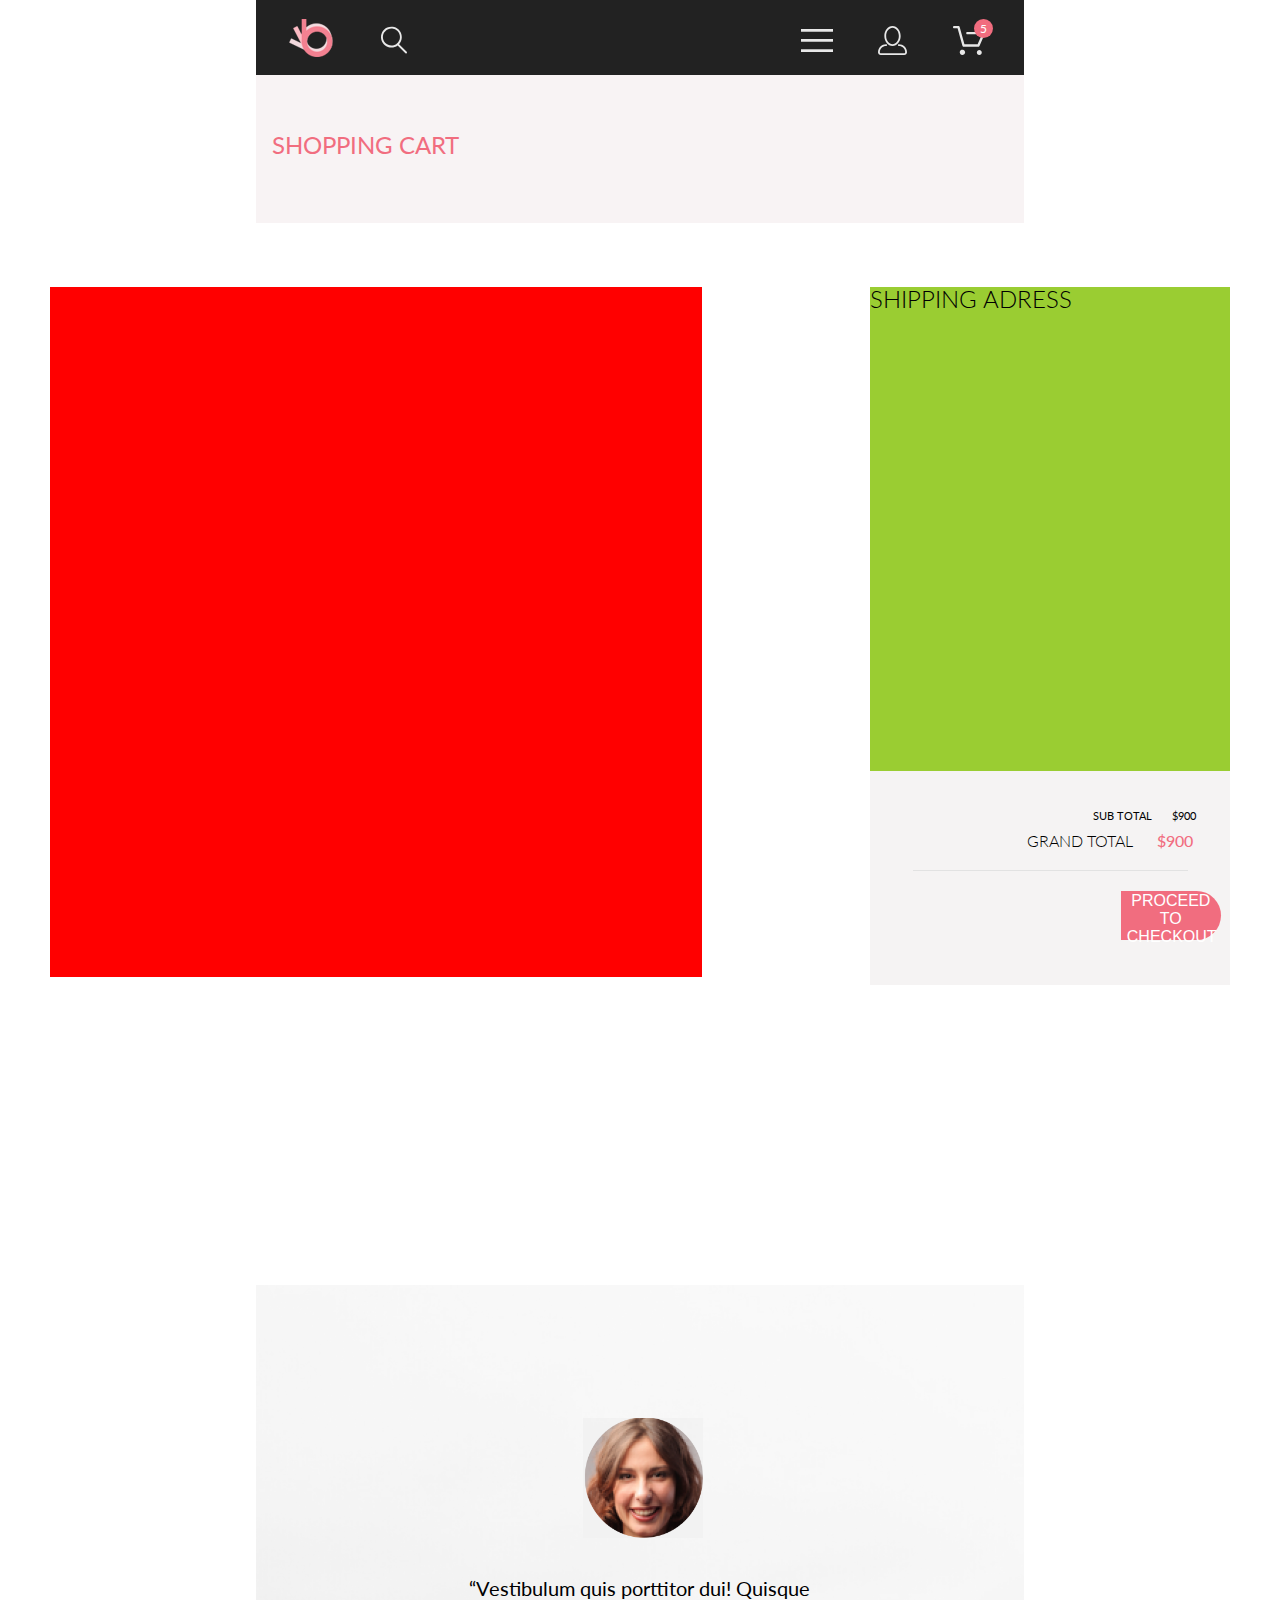
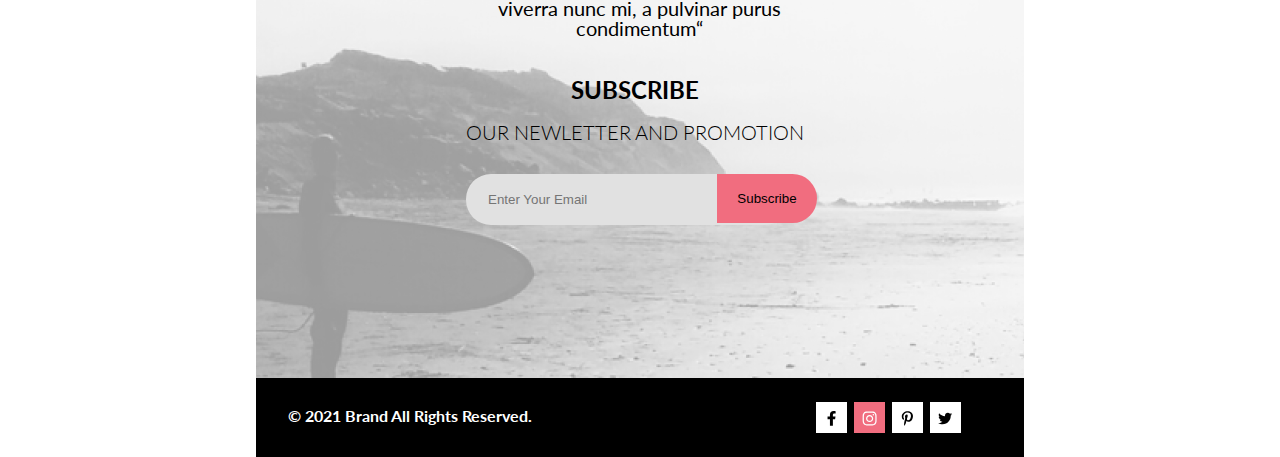
==== commit 30733ac5: "lesson-5" ====
--- a/cart.html
+++ b/cart.html
@@ -14,48 +14,86 @@
 
 <body>
     <header class="header">
-       <div id="circle"><p class="circle_number">5</p></div> 
-       <div class="container header_container">  
+        <div class="circle"><p class="circle_number">5</p></div> 
+        <div class="container header_container">  
+         
+            <div class="logo_header_wrp">    
+            <img src="img/logo.svg" alt="logo" width="44" height="38" class="header_logo">
+    
+            <button class="header_button">
+                <svg width="27" height="29" viewBox="0 0 27 28" fill="none" xmlns="http://www.w3.org/2000/svg">
+                <path d="M19.0596 17.6259C20.6713 15.8658 21.6282 13.6048 21.7698 11.2225C21.9113 8.84018 21.2288 6.48173 19.8369 4.54318C18.445 2.60463 16.4285 1.20404 14.126 0.576619C11.8234 -0.0508009 9.3751 0.13316 7.19217 1.09761C5.00923 2.06205 3.22463 3.74825 2.13804 5.87302C1.05145 7.9978 0.729054 10.4318 1.225 12.7661C1.72094 15.1005 3.00501 17.1932 4.86158 18.6927C6.71814 20.1922 9.03413 21.0072 11.4206 21.0009C13.673 21.004 15.8645 20.27 17.6606 18.9109L25.4086 26.7179C25.4941 26.807 25.5965 26.8781 25.7099 26.927C25.8232 26.9759 25.9452 27.0017 26.0686 27.0029C26.1923 27.0033 26.3148 26.9782 26.4283 26.9292C26.5419 26.8801 26.6441 26.8082 26.7286 26.7179C26.9025 26.537 26.9997 26.2958 26.9997 26.0449C26.9997 25.794 26.9025 25.5528 26.7286 25.3719L19.0596 17.6259ZM2.88662 10.5009C2.89946 8.81563 3.41094 7.17187 4.35659 5.77685C5.30224 4.38183 6.63972 3.29801 8.20044 2.662C9.76115 2.02599 11.4752 1.86627 13.1266 2.20298C14.7779 2.53969 16.2926 3.35775 17.4797 4.55404C18.6668 5.75033 19.4732 7.27129 19.7972 8.92519C20.1212 10.5791 19.9483 12.2919 19.3002 13.8476C18.6522 15.4034 17.5581 16.7325 16.1559 17.6674C14.7536 18.6023 13.1059 19.1011 11.4206 19.1009C9.14916 19.0901 6.97482 18.1784 5.37484 16.566C3.77486 14.9537 2.87998 12.7724 2.88662 10.5009Z" fill="#E8E8E8"/>
+                </svg>
+            </button>
+        </div>
+            <ul class="header_menu_list">
+                <li class="header_menu_item"><button class="header_button header_button-mobile">
+                    <svg width="32" height="29" viewBox="0 0 32 23" fill="none" xmlns="http://www.w3.org/2000/svg">
+                    <path d="M0 23V20.31H32V23H0ZM0 12.76V10.07H32V12.76H0ZM0 2.69V0H32V2.69H0Z" fill="#E8E8E8"/>
+                    </svg>
+                </button></li>
+                
+                <li class="header_menu_item"><button class="header_button header_button-mobile"><svg width="29" height="29" viewBox="0 0 29 29" fill="none" xmlns="http://www.w3.org/2000/svg">
+                                  
+                    <path d="M14.5 19.937C19 19.937 22.656 15.464 22.656 9.968C22.656 4.472 19 0 14.5 0C13.3631 0.0217413 12.2463 0.303398 11.2351 0.823397C10.2239 1.34339 9.34507 2.08794 8.66602 3C7.12663 4.99573 6.30819 7.45381 6.34399 9.974C6.34399 15.465 10 19.937 14.5 19.937ZM14.5 1.813C18 1.813 20.844 5.472 20.844 9.969C20.844 14.466 17.998 18.125 14.5 18.125C11.002 18.125 8.15603 14.465 8.15503 9.969C8.15403 5.473 11 1.813 14.5 1.813ZM20.844 18.125C20.6036 18.125 20.373 18.2205 20.203 18.3905C20.033 18.5605 19.9375 18.7911 19.9375 19.0315C19.9375 19.2719 20.033 19.5025 20.203 19.6725C20.373 19.8425 20.6036 19.938 20.844 19.938C22.526 19.9399 24.1386 20.6088 25.3279 21.7982C26.5172 22.9875 27.1861 24.6 27.188 26.282C27.1875 26.5221 27.0918 26.7523 26.922 26.9221C26.7522 27.0918 26.5221 27.1875 26.282 27.188H2.71997C2.47985 27.1875 2.24975 27.0918 2.07996 26.9221C1.91016 26.7523 1.81449 26.5221 1.81396 26.282C1.81608 24.6001 2.48517 22.9877 3.67444 21.7985C4.86371 20.6092 6.47608 19.9401 8.15796 19.938C8.39824 19.938 8.62868 19.8425 8.79858 19.6726C8.96849 19.5027 9.06396 19.2723 9.06396 19.032C9.06396 18.7917 8.96849 18.5613 8.79858 18.3914C8.62868 18.2215 8.39824 18.126 8.15796 18.126C5.99541 18.1279 3.92201 18.9875 2.39258 20.5164C0.863144 22.0453 0.00264777 24.1185 0 26.281C0.000794067 27.0019 0.287502 27.693 0.797241 28.2027C1.30698 28.7125 1.99811 28.9992 2.71899 29H26.282C27.0027 28.9989 27.6936 28.7121 28.2031 28.2024C28.7126 27.6927 28.9992 27.0017 29 26.281C28.9974 24.1187 28.1372 22.0457 26.6083 20.5168C25.0793 18.9878 23.0063 18.1276 20.844 18.125Z" fill="#E8E8E8"/>
+                    </svg>
+                </button></li>
+                
+                <li class="header_menu_item"><button class="header_button"><svg width="33" height="29" viewBox="0 0 33 29" fill="none" xmlns="http://www.w3.org/2000/svg">
+                    <path d="M27.199 29C26.5512 28.9738 25.9396 28.6948 25.4952 28.2227C25.0509 27.7506 24.8094 27.1232 24.8225 26.475C24.8356 25.8269 25.1023 25.2097 25.5653 24.7559C26.0283 24.3022 26.6508 24.048 27.2991 24.048C27.9474 24.048 28.5697 24.3022 29.0327 24.7559C29.4957 25.2097 29.7624 25.8269 29.7755 26.475C29.7886 27.1232 29.5471 27.7506 29.1028 28.2227C28.6585 28.6948 28.0468 28.9738 27.399 29H27.199ZM7.75098 26.32C7.75098 25.79 7.90815 25.2718 8.20264 24.8311C8.49712 24.3904 8.91569 24.0469 9.4054 23.844C9.8951 23.6412 10.434 23.5881 10.9539 23.6915C11.4737 23.7949 11.9512 24.0502 12.326 24.425C12.7009 24.7998 12.9562 25.2773 13.0596 25.7972C13.163 26.317 13.1098 26.8559 12.907 27.3456C12.7041 27.8353 12.3606 28.2539 11.9199 28.5483C11.4792 28.8428 10.9611 29 10.431 29C10.0789 29.0003 9.73017 28.9311 9.40479 28.7966C9.0794 28.662 8.78374 28.4646 8.53467 28.2158C8.28559 27.9669 8.08805 27.6713 7.95325 27.3461C7.81844 27.0208 7.74902 26.6721 7.74902 26.32H7.75098ZM11.551 20.686C11.2916 20.6868 11.039 20.6024 10.8322 20.4457C10.6253 20.2891 10.4756 20.0689 10.406 19.819L5.573 2.36401H2.18005C1.86657 2.36401 1.56591 2.23947 1.34424 2.01781C1.12257 1.79614 0.998047 1.49549 0.998047 1.18201C0.998047 0.868519 1.12257 0.567873 1.34424 0.346205C1.56591 0.124537 1.86657 5.81268e-06 2.18005 5.81268e-06H6.46106C6.72055 -0.00080736 6.97309 0.0837201 7.17981 0.240568C7.38653 0.397416 7.53589 0.617884 7.60498 0.868006L12.438 18.323H25.616L29.999 8.27501H15.399C15.2409 8.27961 15.0834 8.25242 14.9359 8.19507C14.7884 8.13771 14.6539 8.05134 14.5404 7.94108C14.4269 7.83082 14.3366 7.69891 14.275 7.55315C14.2134 7.40739 14.1816 7.25075 14.1816 7.0925C14.1816 6.93426 14.2134 6.77762 14.275 6.63186C14.3366 6.4861 14.4269 6.35419 14.5404 6.24393C14.6539 6.13367 14.7884 6.0473 14.9359 5.98994C15.0834 5.93259 15.2409 5.90541 15.399 5.91001H31.812C32.0077 5.90996 32.2003 5.95866 32.3724 6.05172C32.5446 6.14478 32.6908 6.27926 32.798 6.44301C32.9058 6.60729 32.9714 6.79569 32.9889 6.99145C33.0063 7.18721 32.9752 7.38424 32.8981 7.565L27.493 19.977C27.4007 20.1876 27.249 20.3668 27.0565 20.4927C26.864 20.6186 26.6391 20.6858 26.4091 20.686H11.551Z" fill="#E8E8E8"/>
+                    </svg>
+                </button></li>
+            </ul>        
         
-           <div class="logo_header_wrp">    
-           <img src="img/logo.svg" alt="logo" width="44" height="38" class="header_logo">
-   
-       
-           <button class="header_button">
-               <svg width="27" height="29" viewBox="0 0 27 28" fill="none" xmlns="http://www.w3.org/2000/svg">
-               <path d="M19.0596 17.6259C20.6713 15.8658 21.6282 13.6048 21.7698 11.2225C21.9113 8.84018 21.2288 6.48173 19.8369 4.54318C18.445 2.60463 16.4285 1.20404 14.126 0.576619C11.8234 -0.0508009 9.3751 0.13316 7.19217 1.09761C5.00923 2.06205 3.22463 3.74825 2.13804 5.87302C1.05145 7.9978 0.729054 10.4318 1.225 12.7661C1.72094 15.1005 3.00501 17.1932 4.86158 18.6927C6.71814 20.1922 9.03413 21.0072 11.4206 21.0009C13.673 21.004 15.8645 20.27 17.6606 18.9109L25.4086 26.7179C25.4941 26.807 25.5965 26.8781 25.7099 26.927C25.8232 26.9759 25.9452 27.0017 26.0686 27.0029C26.1923 27.0033 26.3148 26.9782 26.4283 26.9292C26.5419 26.8801 26.6441 26.8082 26.7286 26.7179C26.9025 26.537 26.9997 26.2958 26.9997 26.0449C26.9997 25.794 26.9025 25.5528 26.7286 25.3719L19.0596 17.6259ZM2.88662 10.5009C2.89946 8.81563 3.41094 7.17187 4.35659 5.77685C5.30224 4.38183 6.63972 3.29801 8.20044 2.662C9.76115 2.02599 11.4752 1.86627 13.1266 2.20298C14.7779 2.53969 16.2926 3.35775 17.4797 4.55404C18.6668 5.75033 19.4732 7.27129 19.7972 8.92519C20.1212 10.5791 19.9483 12.2919 19.3002 13.8476C18.6522 15.4034 17.5581 16.7325 16.1559 17.6674C14.7536 18.6023 13.1059 19.1011 11.4206 19.1009C9.14916 19.0901 6.97482 18.1784 5.37484 16.566C3.77486 14.9537 2.87998 12.7724 2.88662 10.5009Z" fill="#E8E8E8"/>
-               </svg>
-           </button>
-       </div>
-           <ul class="header_menu_list">
-               <li class="header_menu_item"><button class="header_button"><svg width="32" height="29" viewBox="0 0 32 23" fill="none" xmlns="http://www.w3.org/2000/svg">
-                   <path d="M0 23V20.31H32V23H0ZM0 12.76V10.07H32V12.76H0ZM0 2.69V0H32V2.69H0Z" fill="#E8E8E8"/ >
-                   </svg>
-               </button></li>
-               
-               <li class="header_menu_item"><button class="header_button"><svg width="29" height="29" viewBox="0 0 29 29" fill="none" xmlns="http://www.w3.org/2000/svg">
-                                 
-                   <path d="M14.5 19.937C19 19.937 22.656 15.464 22.656 9.968C22.656 4.472 19 0 14.5 0C13.3631 0.0217413 12.2463 0.303398 11.2351 0.823397C10.2239 1.34339 9.34507 2.08794 8.66602 3C7.12663 4.99573 6.30819 7.45381 6.34399 9.974C6.34399 15.465 10 19.937 14.5 19.937ZM14.5 1.813C18 1.813 20.844 5.472 20.844 9.969C20.844 14.466 17.998 18.125 14.5 18.125C11.002 18.125 8.15603 14.465 8.15503 9.969C8.15403 5.473 11 1.813 14.5 1.813ZM20.844 18.125C20.6036 18.125 20.373 18.2205 20.203 18.3905C20.033 18.5605 19.9375 18.7911 19.9375 19.0315C19.9375 19.2719 20.033 19.5025 20.203 19.6725C20.373 19.8425 20.6036 19.938 20.844 19.938C22.526 19.9399 24.1386 20.6088 25.3279 21.7982C26.5172 22.9875 27.1861 24.6 27.188 26.282C27.1875 26.5221 27.0918 26.7523 26.922 26.9221C26.7522 27.0918 26.5221 27.1875 26.282 27.188H2.71997C2.47985 27.1875 2.24975 27.0918 2.07996 26.9221C1.91016 26.7523 1.81449 26.5221 1.81396 26.282C1.81608 24.6001 2.48517 22.9877 3.67444 21.7985C4.86371 20.6092 6.47608 19.9401 8.15796 19.938C8.39824 19.938 8.62868 19.8425 8.79858 19.6726C8.96849 19.5027 9.06396 19.2723 9.06396 19.032C9.06396 18.7917 8.96849 18.5613 8.79858 18.3914C8.62868 18.2215 8.39824 18.126 8.15796 18.126C5.99541 18.1279 3.92201 18.9875 2.39258 20.5164C0.863144 22.0453 0.00264777 24.1185 0 26.281C0.000794067 27.0019 0.287502 27.693 0.797241 28.2027C1.30698 28.7125 1.99811 28.9992 2.71899 29H26.282C27.0027 28.9989 27.6936 28.7121 28.2031 28.2024C28.7126 27.6927 28.9992 27.0017 29 26.281C28.9974 24.1187 28.1372 22.0457 26.6083 20.5168C25.0793 18.9878 23.0063 18.1276 20.844 18.125Z" fill="#E8E8E8"/>
-                   </svg>
-               </button></li>
-               
-               <li class="header_menu_item"><button class="header_button"><svg width="33" height="29" viewBox="0 0 33 29" fill="none" xmlns="http://www.w3.org/2000/svg">
-                   <path d="M27.199 29C26.5512 28.9738 25.9396 28.6948 25.4952 28.2227C25.0509 27.7506 24.8094 27.1232 24.8225 26.475C24.8356 25.8269 25.1023 25.2097 25.5653 24.7559C26.0283 24.3022 26.6508 24.048 27.2991 24.048C27.9474 24.048 28.5697 24.3022 29.0327 24.7559C29.4957 25.2097 29.7624 25.8269 29.7755 26.475C29.7886 27.1232 29.5471 27.7506 29.1028 28.2227C28.6585 28.6948 28.0468 28.9738 27.399 29H27.199ZM7.75098 26.32C7.75098 25.79 7.90815 25.2718 8.20264 24.8311C8.49712 24.3904 8.91569 24.0469 9.4054 23.844C9.8951 23.6412 10.434 23.5881 10.9539 23.6915C11.4737 23.7949 11.9512 24.0502 12.326 24.425C12.7009 24.7998 12.9562 25.2773 13.0596 25.7972C13.163 26.317 13.1098 26.8559 12.907 27.3456C12.7041 27.8353 12.3606 28.2539 11.9199 28.5483C11.4792 28.8428 10.9611 29 10.431 29C10.0789 29.0003 9.73017 28.9311 9.40479 28.7966C9.0794 28.662 8.78374 28.4646 8.53467 28.2158C8.28559 27.9669 8.08805 27.6713 7.95325 27.3461C7.81844 27.0208 7.74902 26.6721 7.74902 26.32H7.75098ZM11.551 20.686C11.2916 20.6868 11.039 20.6024 10.8322 20.4457C10.6253 20.2891 10.4756 20.0689 10.406 19.819L5.573 2.36401H2.18005C1.86657 2.36401 1.56591 2.23947 1.34424 2.01781C1.12257 1.79614 0.998047 1.49549 0.998047 1.18201C0.998047 0.868519 1.12257 0.567873 1.34424 0.346205C1.56591 0.124537 1.86657 5.81268e-06 2.18005 5.81268e-06H6.46106C6.72055 -0.00080736 6.97309 0.0837201 7.17981 0.240568C7.38653 0.397416 7.53589 0.617884 7.60498 0.868006L12.438 18.323H25.616L29.999 8.27501H15.399C15.2409 8.27961 15.0834 8.25242 14.9359 8.19507C14.7884 8.13771 14.6539 8.05134 14.5404 7.94108C14.4269 7.83082 14.3366 7.69891 14.275 7.55315C14.2134 7.40739 14.1816 7.25075 14.1816 7.0925C14.1816 6.93426 14.2134 6.77762 14.275 6.63186C14.3366 6.4861 14.4269 6.35419 14.5404 6.24393C14.6539 6.13367 14.7884 6.0473 14.9359 5.98994C15.0834 5.93259 15.2409 5.90541 15.399 5.91001H31.812C32.0077 5.90996 32.2003 5.95866 32.3724 6.05172C32.5446 6.14478 32.6908 6.27926 32.798 6.44301C32.9058 6.60729 32.9714 6.79569 32.9889 6.99145C33.0063 7.18721 32.9752 7.38424 32.8981 7.565L27.493 19.977C27.4007 20.1876 27.249 20.3668 27.0565 20.4927C26.864 20.6186 26.6391 20.6858 26.4091 20.686H11.551Z" fill="#E8E8E8"/>
-                   </svg>
-               </button></li>
-           </ul>        
-        </header>
+    </div>
+     <nav class="header_navigation">
+        <span class="close"></span>
+        <p class="header_navigation_title">menu</p>
+        <ul>
+            <li class="header_navigation_item">
+                <p class="header_navigation_item-title">man</p>
+                    <ul class="header_navigation_sub_list">
+                        <li class="header_navigation_sub_list-item">Accessories</li>
+                        <li class="header_navigation_sub_list-item">Bags</li>
+                        <li class="header_navigation_sub_list-item">Denim</li>
+                        <li class="header_navigation_sub_list-item">T-shirts</li>
+                    </ul>
+            </li>
+    
+            <li class="header_navigation_item">
+                <p class="header_navigation_item-title">woman</p>
+                    <ul class="header_navigation_sub_list">
+                        <li class="header_navigation_sub_list-item">Accessories</li>
+                        <li class="header_navigation_sub_list-item">Jackets & Coats</li>
+                        <li class="header_navigation_sub_list-item">Polos</li>
+                        <li class="header_navigation_sub_list-item">T-shirts</li>
+                        <li class="header_navigation_sub_list-item">Shirts</li>
+                    </ul>
+            </li>
+    
+            <li class="header_navigation_item">
+                <p class="header_navigation_item-title">kids</p>
+                    <ul class="header_navigation_sub_list">
+                        <li class="header_navigation_sub_list-item">Accessories</li>
+                        <li class="header_navigation_sub_list-item">Jackets & Coats</li>
+                        <li class="header_navigation_sub_list-item">Polos</li>
+                        <li class="header_navigation_sub_list-item">T-shirts</li>
+                        <li class="header_navigation_sub_list-item">Shirts</li>
+                        <li class="header_navigation_sub_list-item">Bags</li>
+                    </ul>
+            </li>
+    
+        </ul>
+     </nav>
+    
+    </header>
         
         <main>
-            <selection >
-                
                 <div class="registration_title container">
                    <h1 class="registration-title_text container">shopping cart</h1>
                </div>
-               
-           </selection>
 
-           <selection class="container">
+           <div class="container">
                
             <div class="container_block container">
                 <div class="container-block_information">
@@ -65,39 +103,37 @@
                         <h1 class="container-block-information-cart_text">sub total<span class="container-block-information-cart_text-space">$900</span></h1>
                         <h1 class="container-block-information-cart_sec-text">GRAND TOTAL <span class="container-block-information-cart_sec-text-span container-block-information-cart_text-space">$900</span></h1>
                         <div class="container-block-information-cart_line"></div>
-                        <a href="#"><button type="button" class="ontainer-block-information-cart_button" >proceed to checkout</button></a>
-                    </div>
+                       
+                        <button class="ontainer-block-information-cart_button" type="submit">
+                            proceed to checkout
+                        </button>
+
+                       </div>
                 </div>
 
                 <div class="container-block_carts">
 
                 </div>
             </div>
-
-            
-
-
-
-        
-           </selection>
+    
+        </div>
         </main>
-
         <footer class="footer container">
             <div class="footer-back"></div>
-                <img src="img/women.png.png" width="120" height="120"class="footer-back_img">
+                <img src="img/women.png.png" width="120" height="120" class="footer-back_img" alt="women">
                 <h1 class="footer-back_text">“Vestibulum quis porttitor dui! Quisque<br>viverra nunc mi, a pulvinar purus<br>condimentum“</h1>
-                <p class="footer-back_sub">SUBSCRIBE<br><span class="footer-back_sub-span">OUR NEWLETTER AND PROMOTION</span></p>
-                            <div class="e-mail_button">
-                                <form id="e-mail">
-                                    <p><input type="e-mail" placeholder="Enter Your Email" name="e-mail"></p>
-                                </form>
-                                <p><button type="submit" form="e-mail">Subscribe</button></p>
-                                </div>
+                <p class="footer-back_sub container">SUBSCRIBE<br><span class="footer-back_sub-span">OUR NEWLETTER AND PROMOTION</span></p>
+    
+                        <div class="e-mail_button">
+                        <form id="e-mail">
+                            <p><input type="email" placeholder="Enter Your Email" name="e-mail"></p>
+                        </form>
+                        <p><button type="submit" form="e-mail">Subscribe</button></p>
+                        </div>
            
-            </div>
             <div class="footer-back_bottom">
                 <h1 class="copyright">© 2021 Brand All Rights Reserved.</h1>
-                
+            <div class="icons-footer"> 
             <ul class="icons-footer">
                 <li class="square-white">
                     <svg width="15" height="15" viewBox="0 0 9 15" fill="none" xmlns="http://www.w3.org/2000/svg">
@@ -124,15 +160,9 @@
                         </svg>                    
                 </li>
     
-            </ul>
-    
-    
-                </li>
-    </div>
-    </div>
-    
-    
-    
+            </ul>  
+    </div></div>
         </footer>
     </body>
-    </html>+    </html>
+    --- a/css/style.css
+++ b/css/style.css
@@ -21,7 +21,7 @@
 
 }
 
-#circle {
+.circle {
         width: 19px;
         height: 19px;
         border-radius: 25px;
@@ -66,6 +66,10 @@
     fill: #6F6E6E;
 }
 
+.form_input-text {
+    padding-left: 10px;
+}
+
 button:active, button:focus {
     outline: none;
   }
@@ -85,8 +89,7 @@
     background-color: #FFFFFF;
     width: 232px;
     height: 764px;
-    margin-top: 840px;
-    margin-left: 1138px;
+   right: 0;
     z-index: 1;
 }
 
@@ -231,22 +234,17 @@
 
 }
 
-.selection_2_index {
-    display: flex;
-    margin-left: 240px;
-    margin-right: 240px;
-    margin-top: 63px;
-    position: relative;
-}
-
-.selection_2_index_table {
+
+.selection_stock_table {
     display: flex;
     justify-content: space-between;
     flex-wrap: wrap;
     line-height:  60px;
-}
-
-.selection_3_text {
+    width:1140px;
+    margin-top: 63px;
+}
+
+.selection_FeturedItems_text {
     margin-top: 97px;
     line-height: 42px;
     text-align: center;
@@ -280,8 +278,8 @@
     position: relative;
 }
 
-.selection_4_index {
-   height: 800px;
+.selection_addcart {
+   height: 1192px;
     display: flex;
     margin-left: 240px;
     margin-right: 240px;
@@ -323,21 +321,22 @@
     display: flex;
     justify-content: center;
     width: 211px;
-    height: 47px;
+    height: 33px;
     border: 1px solid #FF6A6A ;
     color: #F26376;
     text-align: center;
     background-color: white;
+    text-decoration: none;
+    padding-top: 14px;
+}
+
+.button_browse-div {
+    margin:48px 695px 95px 693px;
 }
 
 .button_browse:hover {
     background-color: #F16D7F;
     color: white;
-}
-
-.button_browse-div {
-margin-left: 450px;
-margin-top: 48px;
 }
 
 
@@ -402,7 +401,7 @@
 
 
 
-    .selection_2_index_img {
+    .selection_stock_img {
         position: relative;
     }
 
@@ -411,7 +410,7 @@
         width: 1600px;
         height: 341px;
         background-color: #222224;
-        margin-top: 620px;
+
         list-style-type: none;
         display: inline-block;
     }
@@ -450,6 +449,8 @@
 .footer {
     width: 1600px;
     height: 448px;
+    position: relative;
+    margin: 0 auto;
  
 }
  
@@ -500,16 +501,15 @@
     display: flex;
     justify-content: space-between;
     width: 145px;
-    margin-top: -10px;
-    margin-left: 1222px;
-    position: relative;
+    position: absolute;
+    padding-left: 655px;
+    margin-top: -11px;
 }
 
 
 .footer-back_img {
     margin-top: 86px;
     margin-left: 327px;
-
     position: absolute;
 }
 
@@ -557,7 +557,7 @@
         text-align: center;
         position: absolute;
         margin-top: -300px;
-        margin-left: 1000px;
+        margin-left: 500px;
    }
 
    .footer-back_sub-span {
@@ -614,7 +614,7 @@
     font-weight: 300;
     font-size: 24px;
     color: black;
-    line-height: 40px;
+    line-height: 36px;
 
 }
 .registration-block_list > li{
@@ -657,6 +657,7 @@
     .registration-block_information {
     float:right;
     width:652px;
+    margin-top: 31px;
     }
 
     
@@ -678,7 +679,7 @@
 .arrow {
     display: none;
     position: absolute;
-    margin-top: -35px;
+    margin-top: -32px;
     margin-left: 130px;;
     color: white;
     font-size: 18px;
@@ -686,11 +687,6 @@
 }
     .registration-block-form_button:hover + .arrow { 
         display: block;}
-
-
-
-
-
 
         .index-selection_photos {
             position:relative;
@@ -880,7 +876,7 @@
             margin-left: 20px;
         }
           
-        input[type="e-mail"] {
+        input[type="email"] {
             width:300px;
             height:49px;
              background-color:#E1E1E1;
@@ -920,49 +916,9 @@
               position:absolute;
           }
           
-          input[type="name"]{
-              width: 360px;
-              height:45px;
-              margin-top: 20px;
-              border: 1px solid #A4A4A4;
-          }
-
-          input[type="radio"] {
-            display: none;
-          }
-
-          .checkbox-gender {
-              display: flex;
-              width:150px;
-              justify-content: space-between;
-              margin-top: 31px;
-              margin-left: 27px;
-          }
-          .label-radio{
-              position: relative;
-          }
-
-          .label-radio::before{
-              width: 17px;
-              height: 17px;
-              border: 1px solid #A4A4A4;
-              content: '';
-              position: absolute;
-              left: -27px;
-              border-radius: 50%;
-          }
-
-          input[type="radio"]:checked+.label-radio::before{
-              background:  #F16D7F;
-          }
-
-        
-
-
-
-
+         
+          
           .registration-block-form_title {
-          
           font-weight: 300;
           font-size: 16px;
           color: black;
@@ -990,10 +946,572 @@
             border: 1px solid #A4A4A4;
         }
 
-        .registration-ps {
-            color: #B1B1B1;
-            font-weight: 300;
-            font-size: 13px;
-            margin-top: 15px;
-
-        }+        
+
+
+        .text-none {
+            display: none;
+        }
+
+        
+#other {
+    display: none;
+}
+
+.main_registration {
+    margin-top: 64px;
+    height: 611px;
+    width: 1600px;
+}
+
+.forms_block {
+    width: 359px;
+    height: 438px;
+    float:left;
+    position: relative;
+    margin-left: 230px;
+}
+
+.loyalty_block {
+    width: 652px;
+    height: 334px;
+    float:right;
+    position: relative;
+    margin-right: 230px;
+}
+
+.forms_block-title {
+    font-size: 16px;
+    font-weight: 300;
+    line-height: 19px;
+    color:#222222;
+    padding-bottom: 20px;
+}
+
+.forms_block-form input {
+    width: 337px;
+    height: 45px;
+    border: 1px solid #A4A4A4;
+}
+
+.forms_block_form-padding {
+    padding-top: 21px;
+}
+
+input[type="radio"] {
+    display: none;
+  }
+
+  .checkbox-gender {
+      display: flex;
+      width:150px;
+      justify-content: space-between;
+      padding-top: 31px;
+      padding-left: 27px;
+      padding-bottom: 35px;
+
+  }
+  .label-radio{
+      position: relative;
+  }
+
+  .label-radio::before{
+      width: 17px;
+      height: 17px;
+      border: 1px solid #A4A4A4;
+      content: '';
+      position: absolute;
+      left: -27px;
+      border-radius: 50%;
+  }
+
+  input[type="radio"]:checked+.label-radio::before{
+      background:  #F16D7F;
+  }
+
+  .otst input {
+      padding-left: 30px;
+  }
+
+  input[type="text"] {
+      padding-left: 17px;
+  }
+
+  input[type="password"] {
+    padding-left: 17px;
+}
+
+.registration-ps {
+    color: #B1B1B1;
+    font-weight: 300;
+    font-size: 13px;
+    margin-top: 15px;
+}
+  
+
+ 
+
+
+@media (max-width: 1599px) {
+    .header {
+        width: 768px;
+    }
+
+    .circle {
+       margin-left: 93.5%; 
+    }
+
+    .container {
+        width: 96%;
+    }
+
+    .header_container {
+        width: 91.5%;
+    }
+
+    .name_img {
+        width: 400px;
+        height: 382.5px;
+    }
+
+    .name__content {
+        padding-top: 138px;
+        padding-left: 20px;
+    }
+
+    .name__header-span, .name__header-span_pink {
+        font-size: 24px;
+    }
+
+    .name__header {
+        font-size: 44px;
+        line-height: 30px;
+    }
+
+    .band {
+        margin-left: 420px;
+        margin-top: 130px;
+    }
+
+    .container-2 {
+        width: 768px;
+    }
+
+    .header_navigation {
+        margin-left: 66%;
+        display: none;
+    }
+
+    .selection_stock {
+        margin-top: -43px;
+    }
+
+    .selection_stock_img {
+        width: 232px;
+        height: 167px;
+    }
+
+    .item .bg {
+        width: 232px;
+        height: 167px;
+        margin-top: -191px;
+        }
+
+    .item_bottom .bg_bottom{
+        width: 734px;
+       height: 116px;
+       margin-top: -141px;
+            }
+            
+    .selection_stock_img_bottom {
+        margin-top: -10px;
+        width: 734px;
+       height: 116px;
+    }
+
+    .item_text {
+        margin-top: 58px;
+    }
+
+    .item_text_bottom {
+        margin-top: 33px;
+    }
+
+    .selection_FeturedItems_text {
+        margin-top: 154px;
+        margin-bottom: 48px;
+     }
+
+     .index-selection_photos {
+         margin-left: -32px;
+     }
+
+     .selection_addcart {
+         margin-left: 16px;
+         margin-right: 16px;
+         justify-content: space-around;
+     }
+
+    .button_browse-div {
+    margin-top: 660px;
+    margin-bottom: 95px;
+    margin-left: 258px;
+    }
+
+     .selection-icons{
+        width: 768px;
+        height: 610px;
+    }
+
+    .selection-icons-container_item {
+        margin-left: 204px;
+        height: 182px;
+        
+    }
+
+    .selection-icons_ul {
+        margin-top: 48px;
+    }
+
+    .footer-back_bottom {
+        width: 768px;
+    }
+
+    .footer {
+        width: 768px;
+    }
+
+    .copyright {
+        margin-left: 32px;
+    }
+
+    .icons-footer {
+    display: flex;
+    justify-content: space-between;
+    width: 145px;
+    position: absolute;
+    padding-left: 280px;
+    margin-top: -11px;
+    }
+
+    .footer-back {
+        width: 768px;
+        height: 693px;
+        background-image: url(../img/Layer_tablet.jpg);
+    }
+
+    .footer-back_img {
+        margin-top: -560px;
+        z-index: 1;
+    }
+
+    .footer-back_text {
+        margin-left: 204px;
+    }
+
+    .footer-back_text {
+        margin-top: -400px;
+    }
+
+    .footer-back_sub {
+         margin-top: -300px;
+         margin-left: 10px;
+         text-transform: uppercase;
+         
+    }
+ 
+    .footer-back_sub-span {
+     margin-left: -250px;
+     text-transform: uppercase;
+     
+    }
+ 
+    .e-mail_button {
+        margin-left: 210px;
+        margin-top: -204px;
+    }
+
+    .registration-title_text, .registration_title {
+        width: 768px;
+    }
+
+    .registration-title_text {
+        padding-left: 16px;
+    }
+
+    .registration-block {
+        width: 768px;
+    }
+
+    .registration-block_title, .registration-block_text {
+        font-size: 16px;
+    }
+
+    .registration-block_text {
+        width: 354px;
+    }
+
+   .registration-block_information {
+    float:right;
+    width:354px;
+    }
+
+
+      #other {
+        display: block;
+    }
+
+    .checkbox-gender  {
+        width:208px;
+
+    }
+    .registration-block_list li {
+        font-size: 16px;
+    }
+    .registration-block_list{
+        width: 311px;
+        margin-top: 32px;
+        list-style: none;
+        font-weight: 300;
+        font-size: 24px;
+        color: black;
+        line-height: 36px;
+    
+    }
+
+   .registration-block_form {
+       margin-left: 16px;
+   }
+
+   .main_registration {
+    margin-top: 40px;
+    height: 611px;
+    width: 768px;
+}
+
+.forms_block {
+    width: 359px;
+    height: 438px;
+    float:left;
+    position: relative;
+    margin-left: 16px;
+}
+
+.loyalty_block {
+    width: 354px;
+    margin-right: 16px;
+}
+
+.registration-block_title, .registration-block_text, .registration-block_list {
+    font-size: 16px;
+}
+
+.registration-block_list li {
+    line-height: 19px;
+}
+
+
+   
+}
+    
+@media (max-width: 767px) {
+    .header {
+        width: 375px;
+    }
+
+    .circle {
+       margin-left: 91.5%; 
+    }
+
+    .header_button-mobile{
+        display: none;
+    }
+
+    .name_img {
+        display: none;
+    }
+
+    .container {
+        width: 91.5%;
+    }
+
+    .container-2 {
+        width: 375px;
+    }
+
+    .name__content {
+        padding-top: 138px;
+        padding-bottom: 138px;
+        padding-left: 20px;
+    }
+
+    .band {
+        margin-left: 30px;
+        margin-top: 130px;
+    }
+
+    .selection_stock_img {
+        width: 344px;
+        height: 249px;
+    }
+
+    .item .bg {
+        width: 344px;
+        height: 249px;
+        margin-top: -273px;
+        }
+
+    .item_text {
+        margin-top: 98px;
+        }
+
+    .item_bottom .bg_bottom{
+        width: 343px;
+       height: 111px;
+       margin-top: -135px;
+            }
+            
+    .selection_stock_img_bottom {
+        margin-top: -10px;
+        width: 343px;
+       height: 111px;
+    }
+
+    .item_text_bottom {
+        margin-top: 20px;
+    }
+
+    .selection_FeturedItems_text {
+        margin-top: 20px;
+     }
+
+     .selection-icons{
+        width: 375px;
+       
+    }
+
+    .selection-icons-container_item {
+       margin: 0 auto;
+       margin-left: 10px;
+        
+    }
+
+    .button_browse-div {
+        margin-top: 2482px;
+            margin-bottom: 96px;
+            margin-left: 74px;
+        }
+       
+
+        .footer-back_bottom {
+            width: 375px;
+            height: 143px;
+        }
+    
+        .footer {
+            width: 375px;
+        }
+    
+        .footer-back {
+            width: 375px;
+            height: 693px;
+            background-image: url(../img/Layer_tablet.jpg);
+        }
+    
+        .footer-back_img {
+            margin-top: -610px;
+            z-index: 1;
+        }
+    
+        .footer-back_text {
+            margin-left: 204px;
+        }
+    
+        .footer-back_text {
+            margin-top: -450px;
+            margin-left: 5px;
+        }
+    
+        .footer-back_sub {
+             margin-top: -300px;
+             margin-left: 10px;
+             
+        }
+     
+        .footer-back_sub-span {
+         margin-left: -250px;
+         margin-top: 15px;
+        }
+     
+        .e-mail_button {
+            margin-left: 210px;
+            margin-top: -204px;
+        }
+
+        .selection_addcart {
+            margin: 0 auto;
+            margin-left: 32px;
+        }
+
+        .footer-back_img {
+            width: 113px;
+            height: 113px;
+            margin-left: 130px;
+           
+        }
+
+        .e-mail_button {
+            margin-left: 10px;
+        
+        }
+
+        .copyright {
+            margin-left: 62px;
+            margin-top: 100px;
+        }
+
+        .icons-footer {
+            display: flex;
+            justify-content: space-between;
+            width: 145px;
+            position: absolute;
+            padding-left: 57px;
+            margin-top: -43px;
+        }
+
+        .registration-title_text, .registration_title {
+            width: 375px;
+        }
+
+        .registration-title_text {
+            padding-left: 0px;
+            text-align: center;
+        }
+
+        .main_registration {
+            height: 1000px;
+            width: 375px;
+        }
+        
+        .forms_block {
+            width: 359px;
+            height: 567px;
+            margin-left: 8px;
+            
+        }
+
+        .loyalty_block {
+            width: 358px;
+            height: 334px;
+            margin-right: 8px;
+        }
+        
+
+
+       
+
+        
+    
+       
+
+    }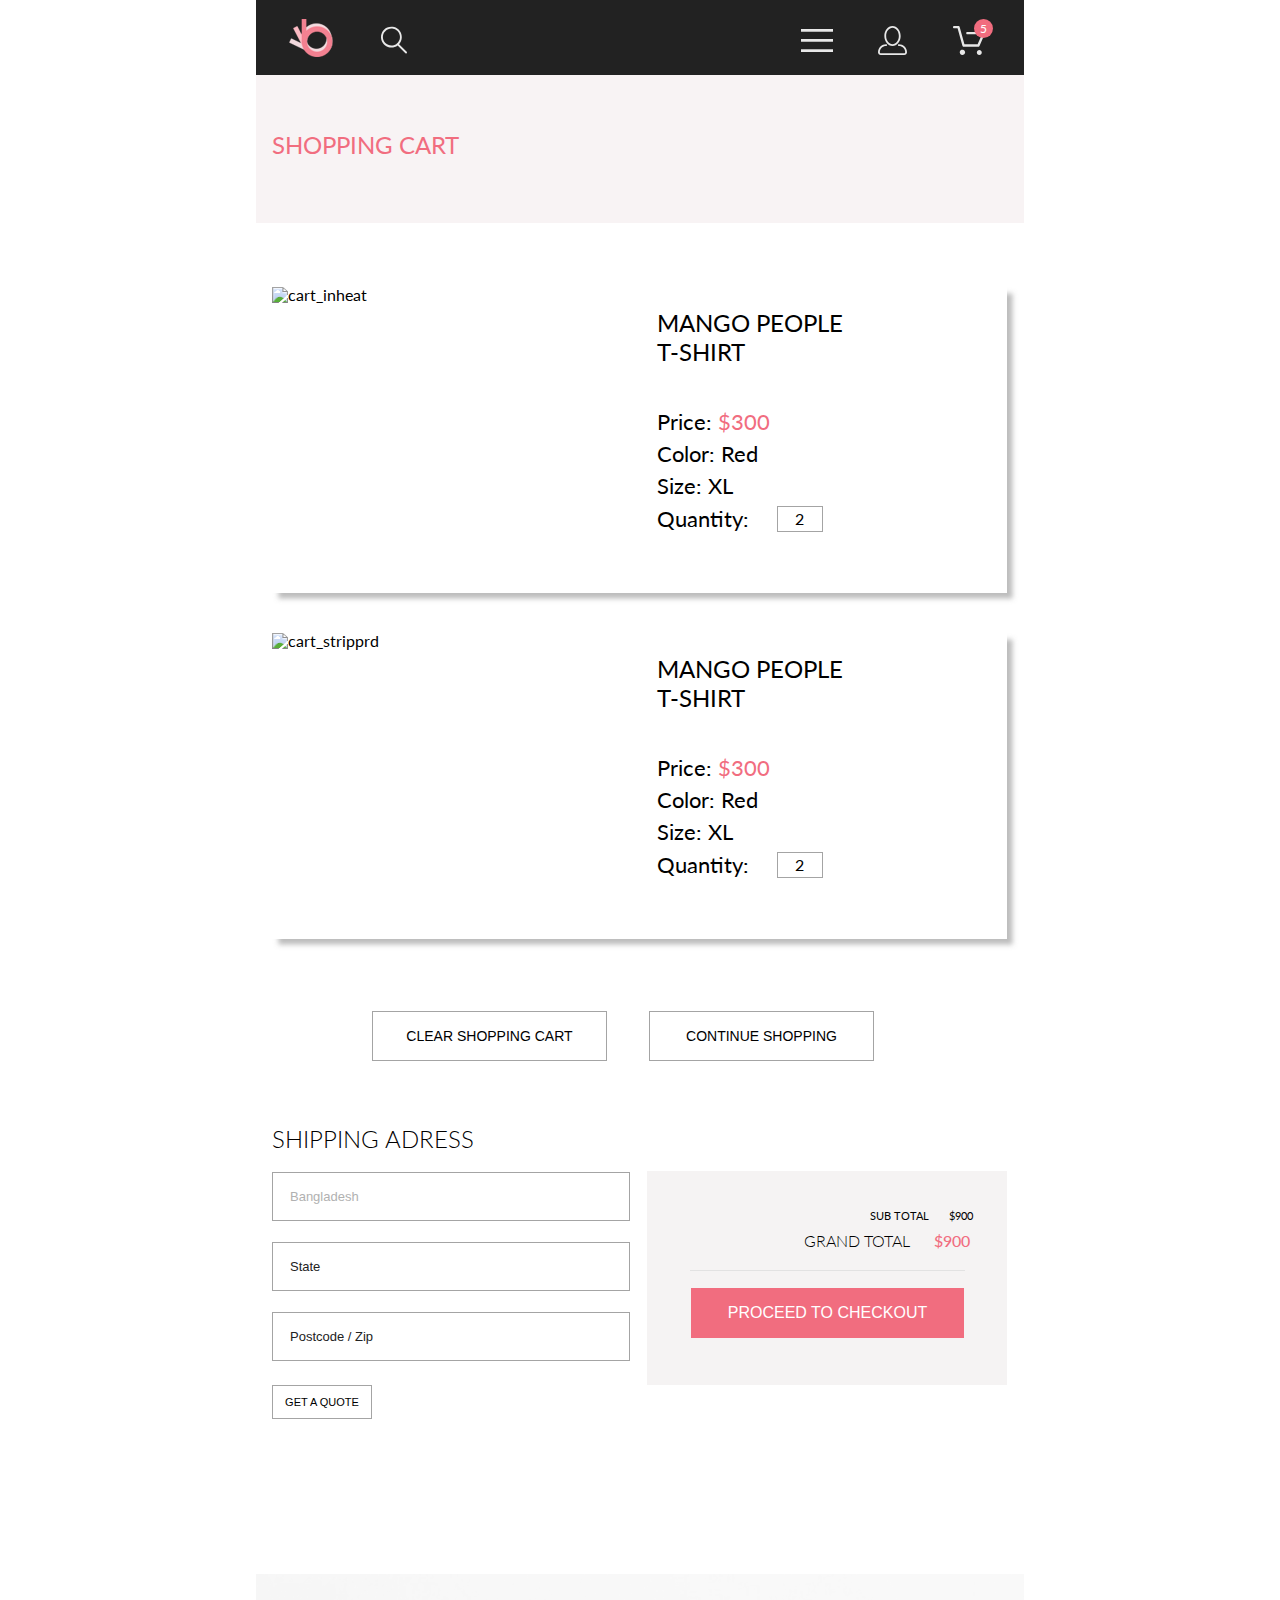
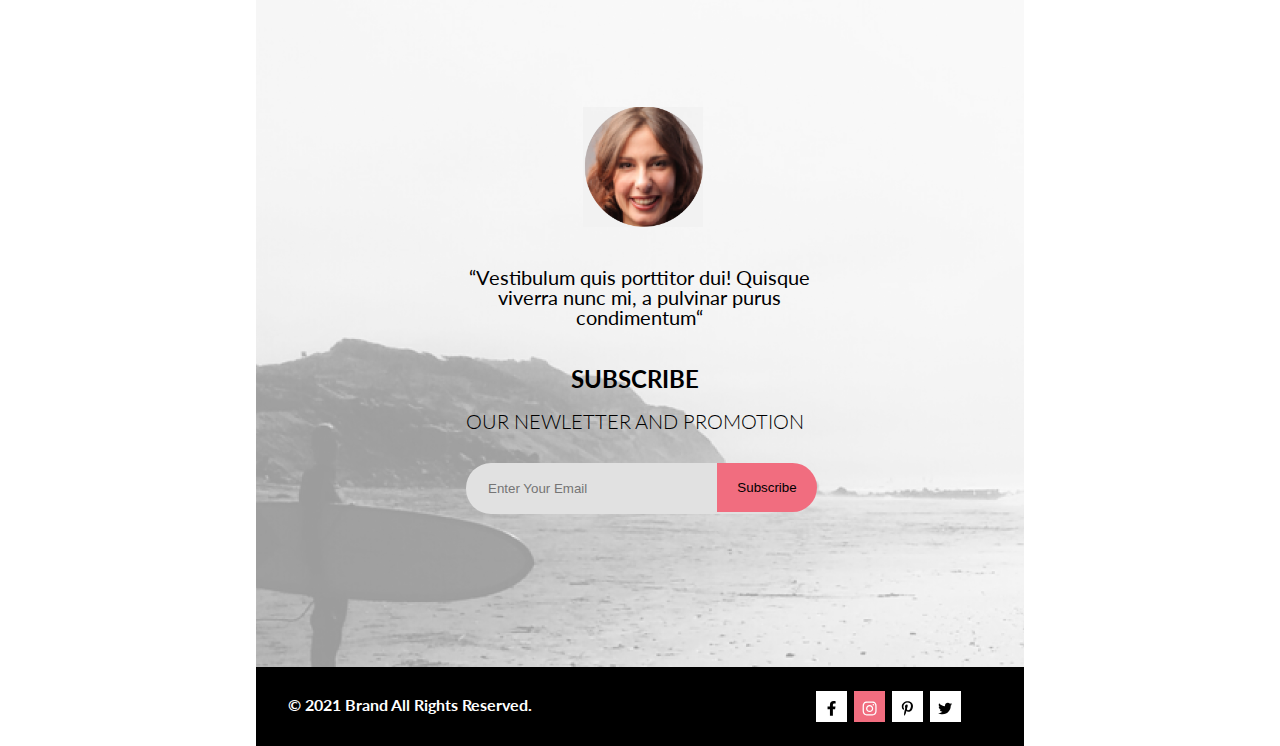
==== commit 8ab28efa: "Сделана страница Cart(мобильный адаптив не доделала) и product(адаптив (c мобильным возникли проблем" ====
--- a/cart.html
+++ b/cart.html
@@ -93,28 +93,80 @@
                    <h1 class="registration-title_text container">shopping cart</h1>
                </div>
 
-           <div class="container">
+           <div class="container cart-height">
                
             <div class="container_block container">
+                
+
+                <div class="container-block_carts">
+                        <div class="container-block_carts-inheat">
+                            <img src="../GEEKBRAINS-WERSTKA-main/img/cart_inheat.jpg" alt="cart_inheat">
+                            <div class="container-block_carts-inheat-text">
+                                <h1 class="container-block_carts-inheat-title">mango people t-shirt</h1>
+                                <p class="container-block_carts-inheat-price">price: <span>$300</span></p>
+                                <p class="container-block_carts-inheat-color">color: red</p>
+                                <p class="container-block_carts-inheat-size">size: XL</p>
+                                <p class="container-block_carts-inheat-quantity">quantity:</p>
+                                <p class="container-block_carts-inheat-quantity-count">2</p>
+
+                            </div>
+                        </div>
+
+                        <div class="container-block_carts-stripped">
+                            <img src="../GEEKBRAINS-WERSTKA-main/img/cart_stripped.jpg" alt="cart_stripprd">
+                            <div class="container-block_carts-stripped-text">
+                                <h1 class="container-block_carts-inheat-title">mango people t-shirt</h1>
+                                <p class="container-block_carts-inheat-price">price: <span>$300</span></p>
+                                <p class="container-block_carts-inheat-color">color: red</p>
+                                <p class="container-block_carts-inheat-size">size: XL</p>
+                                <p class="container-block_carts-inheat-quantity">quantity:</p>
+                                <p class="container-block_carts-inheat-quantity-count">2</p>
+
+                            </div>
+                        </div>
+
+                        <div class="cart-buttons">
+
+                            <button type="button" class="cart_button-clear">clear shopping cart</button>
+
+                            <button type="button" class="cart_button-continue">continue shopping</button>
+                        </div>
+                        
+
+                </div>
                 <div class="container-block_information">
                     <h1 class="registration-block-information_title">shipping adress</h1>
-
-                    <div class="container-block-information_cart">
-                        <h1 class="container-block-information-cart_text">sub total<span class="container-block-information-cart_text-space">$900</span></h1>
-                        <h1 class="container-block-information-cart_sec-text">GRAND TOTAL <span class="container-block-information-cart_sec-text-span container-block-information-cart_text-space">$900</span></h1>
-                        <div class="container-block-information-cart_line"></div>
-                       
-                        <button class="ontainer-block-information-cart_button" type="submit">
-                            proceed to checkout
-                        </button>
-
-                       </div>
+                        <div class="container-block_information-forms">
+
+                            <form class="container-block_information-form container-block_information-form-Bang">
+                                <p><input placeholder="Bangladesh" type="text"></p>
+                            </form>
+
+                            <form class="container-block_information-form">
+                                <p><input placeholder="State" type="text"></p>
+                            </form>
+
+                            <form class="container-block_information-form">
+                                <p><input placeholder="Postcode / Zip" type="text"></p>
+                            </form>
+
+                            <button type="button" class="cart_forms-button">get a quote</button>
+                        </div>
+
+
+                         <div class="container-block-information_cart">
+                            <h1 class="container-block-information-cart_text">sub total<span class="container-block-information-cart_text-space">$900</span></h1>
+                            <h1 class="container-block-information-cart_sec-text">GRAND TOTAL <span class="container-block-information-cart_sec-text-span container-block-information-cart_text-space">$900</span></h1>
+                            <div class="container-block-information-cart_line"></div>
+
+                            <button type="button" class="container-block-information-cart-button">proceed to checkout</button>
+
+                         </div>
+    
                 </div>
-
-                <div class="container-block_carts">
-
-                </div>
+                
             </div>
+           
     
         </div>
         </main>
--- a/css/style.css
+++ b/css/style.css
@@ -31,6 +31,16 @@
         margin-top: 19px;
 }
 
+.circleboots {
+    width: 19px;
+    height: 19px;
+    border-radius: 25px;
+    background: #F16D7F;
+    position: absolute;
+    margin-left: 1342px;
+    margin-top: 21px;
+}
+
 .circle_number {
     color: white;
     text-align: center;
@@ -280,6 +290,8 @@
 
 .selection_addcart {
    height: 1192px;
+   width: 1140px;
+   margin: 0 auto;
     display: flex;
     margin-left: 240px;
     margin-right: 240px;
@@ -289,6 +301,7 @@
     list-style-type: none;
     justify-content: space-between;
     position: relative;
+    
 }
 
 .text_ellery {
@@ -428,6 +441,7 @@
     margin-top: 103px;
     margin-right: 230px;
     text-align: center;
+    width: 1140px;
 }
 
 .selection-icons-container_item-title {
@@ -480,29 +494,36 @@
 
 .square-white {
     width: 31px;
-    height: 22px;
+    height: 31px;
     background: white;
     text-align: center;
     vertical-align: middle;
-    padding-top: 9px;
+    
+}
+
+.square-white  svg {
+   margin-top: 10px;
+}
+
+.square-pink  svg {
+    padding-top: 10px;
 }
 
 .square-pink {
     width: 31px;
-    height: 22px;
+    height: 31px;
     background: #F16D7F;
     text-align: center;
-    padding-top: 9px;
-    
-
-}
+    vertical-align: middle;
+}
+
 
 .icons-footer {
     display: flex;
     justify-content: space-between;
     width: 145px;
     position: absolute;
-    padding-left: 655px;
+    margin-left: 655px;
     margin-top: -11px;
 }
 
@@ -786,18 +807,158 @@
           }
 
           .container-block_information {
-              background-color: yellowgreen;
               width: 360px;
-              height: 690px;
+              height: 400px;
               float:right;
               
           }
 
+         .container-block_information-forms {
+             width: 360px;
+             height: 175px;
+         }
+
+         .container-block_information-forms ::placeholder{
+             color: #222222;
+             font-size: 13px;
+         }
+
+         .container-block_information-form-Bang ::placeholder {
+             color: #B1B1B1;
+             font-size: 13px;
+
+         }
+
+         .container-block_information-form input{
+            width: 337px;
+            height: 45px;
+            border: 1px solid #A4A4A4;  
+            margin-top: 21px;      
+         }
+
+         .cart_forms-button {
+             width: 100px;
+             height: 34px;
+             border: 1px solid #A4A4A4;
+             background-color: transparent;
+
+             margin-top: 24px;
+
+             text-transform: uppercase;
+             font-size: 11px;
+         }
+
+         .container-block-information-cart-button {
+             width: 273px;
+             height: 50px;
+             background-color: #F16D7F;
+             border: none;
+
+             margin-top: 39px;
+             margin-left: 44px;
+
+             text-transform: uppercase;
+             font-size: 16px;
+             color: white;
+         }
+
           .container-block_carts {
-              background-color: red;
               width: 652px;
               height: 690px;
-          }
+              float: left;
+          }
+
+          .container-block_carts-inheat {
+              width: 652px;
+              height: 306px;
+              box-shadow: 0.4em 0.4em 5px rgba(122,122,122,0.5);
+
+              display: flex;
+              justify-content: space-between;
+          }
+
+          .container-block_carts-inheat-text, .container-block_carts-stripped-text{
+            width: 200px;
+            height: 250px;
+            padding-right: 150px;
+            padding-top: 22px;
+
+          }
+
+          .container-block_carts-inheat-title {
+              text-transform: uppercase;
+              font-size: 24px;
+              font-weight: 400;
+              line-height: 28.8px;
+              padding-bottom: 36px;
+          }
+
+          .container-block_carts-inheat-price, .container-block_carts-inheat-color, .container-block_carts-inheat-size, .container-block_carts-inheat-quantity {
+              font-size: 22px;
+              line-height: 26.4px;
+              font-weight: 400;
+              text-transform: capitalize;
+              padding-top: 6px;
+              
+          }
+
+          .container-block_carts-inheat-price span {
+              color:#F16D7F;
+              text-transform: uppercase;
+          }
+
+          .container-block_carts-inheat-quantity-count {
+            position: absolute;
+            width: 44px;
+            height: 20px;
+            border: 1px solid #A4A4A4;
+            text-align: center;
+            padding-top: 4px;
+
+            margin-top: -26px;
+            margin-left: 120px;
+          }
+
+
+
+          .container-block_carts-stripped {
+            width: 652px;
+            height: 306px;
+            margin-top: 40px;
+            box-shadow: 0.4em 0.4em 5px rgba(122,122,122,0.5);
+
+            display: flex;
+            justify-content: space-between;
+        }
+
+        .cart_button-clear {
+            width: 235px;
+            height: 50px;
+            border: 1px solid #A4A4A4;
+            background-color: transparent;
+            
+            text-transform: uppercase;
+            font-weight: 300;
+            font-size: 14px;
+        }
+
+        .cart_button-continue {
+            width: 225px;
+            height: 50px;
+            border: 1px solid #A4A4A4;
+            background-color: transparent;
+
+           text-transform: uppercase;
+            font-weight: 300;
+            font-size: 14px;
+        }
+
+        .cart-buttons {
+            display: flex;
+            justify-content: space-between;
+
+            margin-top: 72px;
+        }
 
           .container_block {
             margin-top: 64px;
@@ -818,7 +979,7 @@
             position:absolute;
             width: 360px;
             height: 214px;
-            bottom: 300px;
+            margin-top: 140px;
          }
 
          .container-block-information-cart_line {
@@ -830,18 +991,6 @@
              margin-top: 21px;
          }
           
-        .ontainer-block-information-cart_button {
-            width: 273px;
-            height: 50px;
-            background-color: #F16D7F;
-            font-weight: 300px;
-            color: white;
-            text-transform: uppercase;
-            font-size: 16px;
-            border: none;
-            margin-left: 44px;
-            margin-top: 42px;
-        }
 
         .container-block-information-cart_text {
             font-weight: 400;
@@ -897,7 +1046,7 @@
     outline: none;
 }
 
-          button[type="submit"] {
+          .e-mail_button button[type="submit"] {
             width:100px;
             height:49px;
             border-radius: 0 25px 25px 0;
@@ -1033,6 +1182,7 @@
       padding-left: 30px;
   }
 
+
   input[type="text"] {
       padding-left: 17px;
   }
@@ -1047,7 +1197,175 @@
     font-size: 13px;
     margin-top: 15px;
 }
-  
+
+.btn-outline-pink {
+    width: 211px;
+    height: 47px;
+    border: 1px solid #FF6A6A;
+    border-radius: 0px;
+    color:  #FF6A6A;
+    
+}
+
+.product_title  {
+    background-color: #F8F3F4;
+    width: 1600px;
+    height: 148px;
+    margin: 0 auto;
+}
+
+.product-title_text {
+font-weight: 400;
+font-size: 24px;
+color: #F16D7F;
+text-transform: uppercase;
+padding-top: 58px;
+position: relative;
+}
+
+.breadcrumb-item {
+    font-weight: 700;
+    font-size: 14px;
+    color: #636363;
+    text-transform: uppercase;
+    text-decoration: none; 
+}
+
+.breadcrumb-item:hover {
+    color: #F16D7F;
+}
+
+.breadcrumb-item:active {
+    color: #F16D7F;
+}
+
+.breadcrumb-div{
+    position: absolute;
+    margin-left: 1161px;
+    margin-top: -20px;    
+}
+
+
+.header_navigation_bootstrap {
+    display: none;
+}
+
+.section-carousel {
+    width: 1600px;
+    margin: 0 auto;
+    height: 777px;
+}
+
+.carousel-item-background {
+    width: 1600px;
+    height: 700px;
+    background-color: #F7F7F7;
+}
+
+.carousel-item-img{
+    width: 597px;
+    height: 700px;
+    display:block;
+    margin: 0 auto;
+}
+
+.card-womencol {
+    background-color:#FFFFFF;
+    border: 1px solid #F7F7F7;
+    width: 1141px;
+    height: 601px;
+    position: absolute;
+    z-index: 1;
+    margin-top: -100px;
+
+    text-align: center;
+    padding-left: 292px;
+    padding-right: 294px;
+    padding-top: 64px;
+}
+
+.dropdown-text {
+    text-transform: uppercase;
+    font-size: 14px;
+    font-weight: 400;
+    line-height: 16.8px;
+    color: #636363;
+    text-decoration: none; 
+
+}
+
+
+
+.card-womencol_h1 {
+    text-transform: uppercase;
+    font-size: 14px;
+    color: #F16D7F;
+    font-weight: 300;
+    line-height:  16.8px;
+}
+
+.card-womencol_pink-band {
+    width: 63px;
+    height: 3px;
+    border: none;
+    background-color: #EF5B70;
+    margin-top: 12px;
+    margin-left: 0px;
+    margin-left: 250px;
+}
+
+.card-womencol_moschino {
+    text-transform: uppercase;
+    font-size: 18px;
+    color: #4D4D4D;
+    font-weight: 300;
+    line-height:  21.6px;
+    padding-top: 12px;
+
+}
+
+.card-womencol_text {
+    padding-top: 48.5px;
+    font-size: 14px;
+    color: #5E5E5E;
+    font-weight: 300;
+    line-height:  16.8px;
+}
+
+.card-womencol_price {
+    text-transform: uppercase;
+    font-size: 24px;
+    color: #EF5B70;
+    font-weight: 300;
+    line-height:  28.8px;
+    padding-top: 32px;
+    padding-bottom: 64px;
+}
+
+.card-womencol_gray-band {
+    width: 641px;
+    height: 0px;
+    border: 1px solid #EAEAEA;
+    margin-left: -40px;
+}
+
+.navbar {
+    padding-top: 65px;
+    margin-left: 60px;
+    padding-bottom: 49px;
+}
+
+.section_addcards {
+    position: relative;
+    margin-left: -240px;
+   margin-top: 644px;
+    width: 1116px; 
+}
+
+.footer-boost {
+    margin-top: -500px;
+}
+
 
  
 
@@ -1059,6 +1377,16 @@
 
     .circle {
        margin-left: 93.5%; 
+    }
+
+    .circleboots {
+        width: 19px;
+        height: 19px;
+        border-radius: 25px;
+        background: #F16D7F;
+        position: absolute;
+        margin-left: 707px;
+        margin-top: 21px;
     }
 
     .container {
@@ -1150,6 +1478,7 @@
          margin-left: 16px;
          margin-right: 16px;
          justify-content: space-around;
+         width: 768px;
      }
 
     .button_browse-div {
@@ -1190,7 +1519,7 @@
     justify-content: space-between;
     width: 145px;
     position: absolute;
-    padding-left: 280px;
+    margin-left: 280px;
     margin-top: -11px;
     }
 
@@ -1310,8 +1639,117 @@
     line-height: 19px;
 }
 
-
-   
+.product_title {
+    width: 768px;
+}
+
+.breadcrumb-div{
+    margin-left: 523px;
+}
+
+.section-carousel {
+    width: 768px;
+    height: 624px;
+}
+
+.carousel-item-background {
+    width: 768px;
+    height: 624px;
+}
+
+
+.carousel-item-img {
+    width: 466px;
+    height: 565px;
+}
+
+.card-womencol {
+    width: 768px;
+    height: 601px;
+    margin-top: 0px;
+    position: relative;
+
+    text-align: center;
+    padding-left: 106px;
+    padding-right: 107px;
+}
+
+.dropdown-text {
+    text-transform: uppercase;
+    font-size: 14px;
+    font-weight: 400;
+    line-height: 16.8px;
+    color: #636363;
+    text-decoration: none; 
+
+}
+
+
+.section_addcards {
+    margin: 0 auto;
+    width: 768px; 
+    
+}
+
+.index-selection_photos-boost-none {
+    display: none;
+}
+
+.card-womencol_pink-band {
+    margin-left: 250px;
+}
+
+.container_block {
+    width: 768px;
+}
+
+.container-block_information {
+    width: 360px;
+    height: 400px;
+    float:right;
+    
+}
+
+.container-block_information-forms {
+   width: 360px;
+   height: 175px;
+}
+
+.container-block_carts {
+    float: left;
+
+    margin-left: 16px;
+} 
+
+.container-block_information{
+    width: 360px;
+    height: 400px;
+    float: left;
+
+    margin-left: 16px;
+    margin-top: 150px;
+    
+}
+
+.container-block-information_cart{
+
+    margin-top: -155px;
+    margin-left: 375px;
+
+}
+
+.container-block_carts-stripped, .container-block_carts-inheat{
+    width: 735px;
+}
+
+.cart-buttons {
+    margin-left: 100px;
+    margin-right: 50px;
+}
+
+.cart-height {
+    height: 1287px;
+}
 }
     
 @media (max-width: 767px) {
@@ -1321,6 +1759,16 @@
 
     .circle {
        margin-left: 91.5%; 
+    }
+
+    .circleboots {
+        width: 19px;
+        height: 19px;
+        border-radius: 25px;
+        background: #F16D7F;
+        position: absolute;
+        margin-left: 330px;
+        margin-top: 21px;
     }
 
     .header_button-mobile{
@@ -1451,6 +1899,7 @@
         .selection_addcart {
             margin: 0 auto;
             margin-left: 32px;
+            width: 375px;
         }
 
         .footer-back_img {
@@ -1508,10 +1957,156 @@
         
 
 
+        .product_title {
+            width: 375px;
+        }
+
+        .product-title_text {
+            padding-top: 24px;
+            text-align: center;
+            }
+        
+        .breadcrumb-div{
+            margin: 0 auto;
+            padding-left: 83px;
+            padding-top: 32px;
+        }
+        
+        .section-carousel {
+            width: 375px;
+        }
+        
+        .carousel-item-background {
+            width: 375px;
+        }
+        
+        .carousel-item-img {
+            width: 374px;
+            height: 454px;
+        }
+        
+        .card-womencol {
+            width: 375px;
+            height: 600px;
+        
+            padding-left: 24px;
+            padding-right: 25px;
+        }
+
+        .card-womencol_pink-band {
+            margin-left: 130px;
+        }
+
+        .card-womencol_gray-band {
+            width: 174px;
+            margin-left: 80px;
+        }
+        
+        .dropdown-text{
+            font-size: 10px;
+            display: flex;
+            flex-wrap: nowrap;
+        }
+
+        .navbar {
+            width: 53%;
+            margin-top: 0%;
+            padding-top: 0%;
+            display: flex;
+        }
+
+        
+        .index-selection_photos-boost-none-mob {
+            display: none;
+        }
+        
+        .index-selection_photos-boost-none {
+            display: block;
+        }
+
+        .container-block_carts-stripped, .container-block_carts-inheat{
+            width: 375px;
+            height: 188px;
+             margin-left: 80px;
+            
+        }
+
+        .container-block_carts-stripped img, .container-block_carts-inheat img{
+            width: 143px;
+            height: 188px;
+        }
+
+
+    
+
+        .container-block_carts-inheat-title {
+            text-transform: uppercase;
+            font-size:16px;
+            font-weight: 400;
+            line-height: 19px;
+            padding-bottom: 25px;
+        }
+
+        .container-block_carts-inheat-price, .container-block_carts-inheat-color, .container-block_carts-inheat-size, .container-block_carts-inheat-quantity {
+            font-size:14px;
+            line-height: 16.8px;
+            
+            padding-top: 4px;
+            
+        }
+
+        .container-block_carts-inheat-text, .container-block_carts-stripped-text{
+            width: 200px;
+            height: 188px;
+            padding-right: 13px;
+            padding-top: 22px;
+
+          }
+
+
+        .container-block_carts-inheat-quantity-count {
+            position: absolute;
+            width: 24px;
+            height: 12px;
+            padding-top: 2px;
+
+            margin-top: -16px;
+            margin-left: 105px;
+
+            font-size: 10px;
+        
+          }
+    
+    .cart_button-clear,  .cart_button-continue {
+            width: 175px;
+            height: 33px;
+            
+            font-size: 12px;
+            margin: 0 auto;
+        }
+
+.cart-buttons {
+    width: 375px;
+    margin-left: 85px;
+    margin-top: 30px;
+}
+
+.container-block_carts {
+    height:475px;
+}
        
-
-        
-    
-       
-
+       .registration-block-information_title{
+           width: 375px;
+                 }
+
+.registration-block-information_title {
+            font-size: 16px;
+          }
+         
+    
+
+         
+          
+
+ 
     }